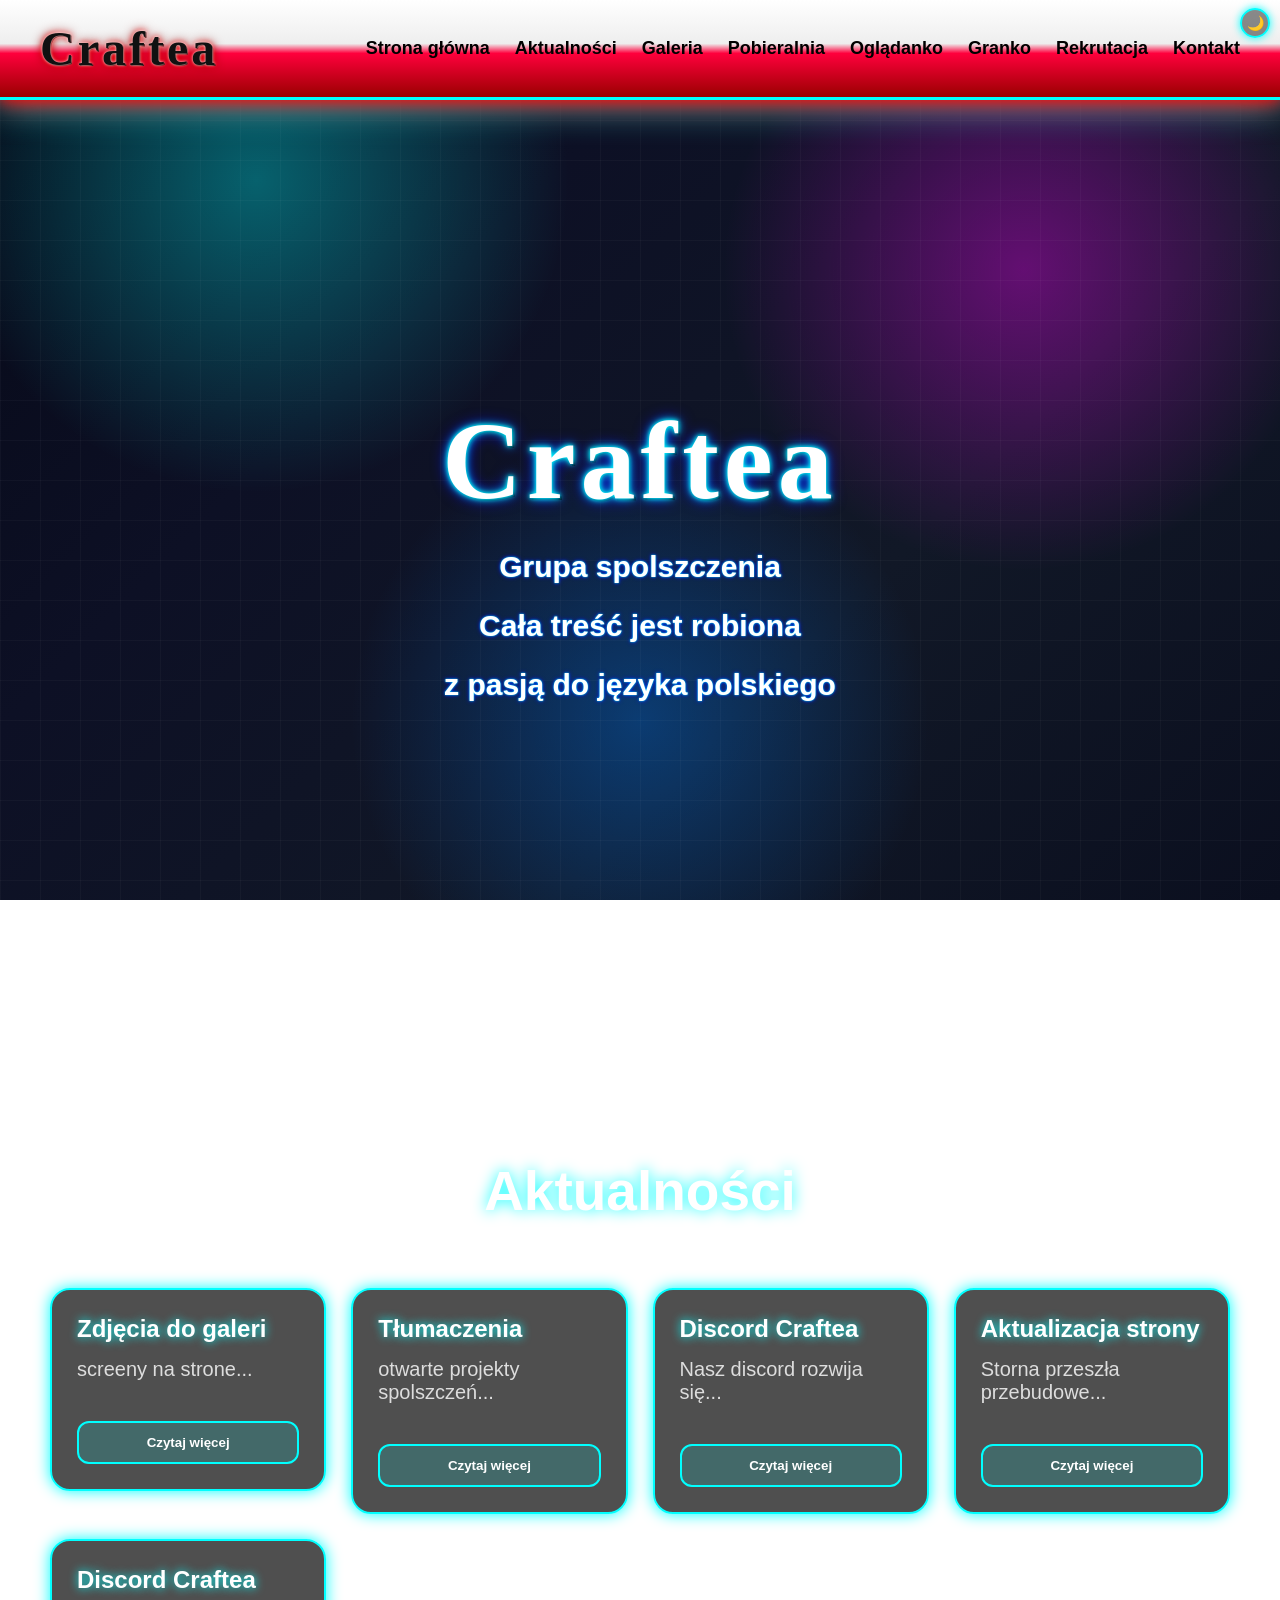
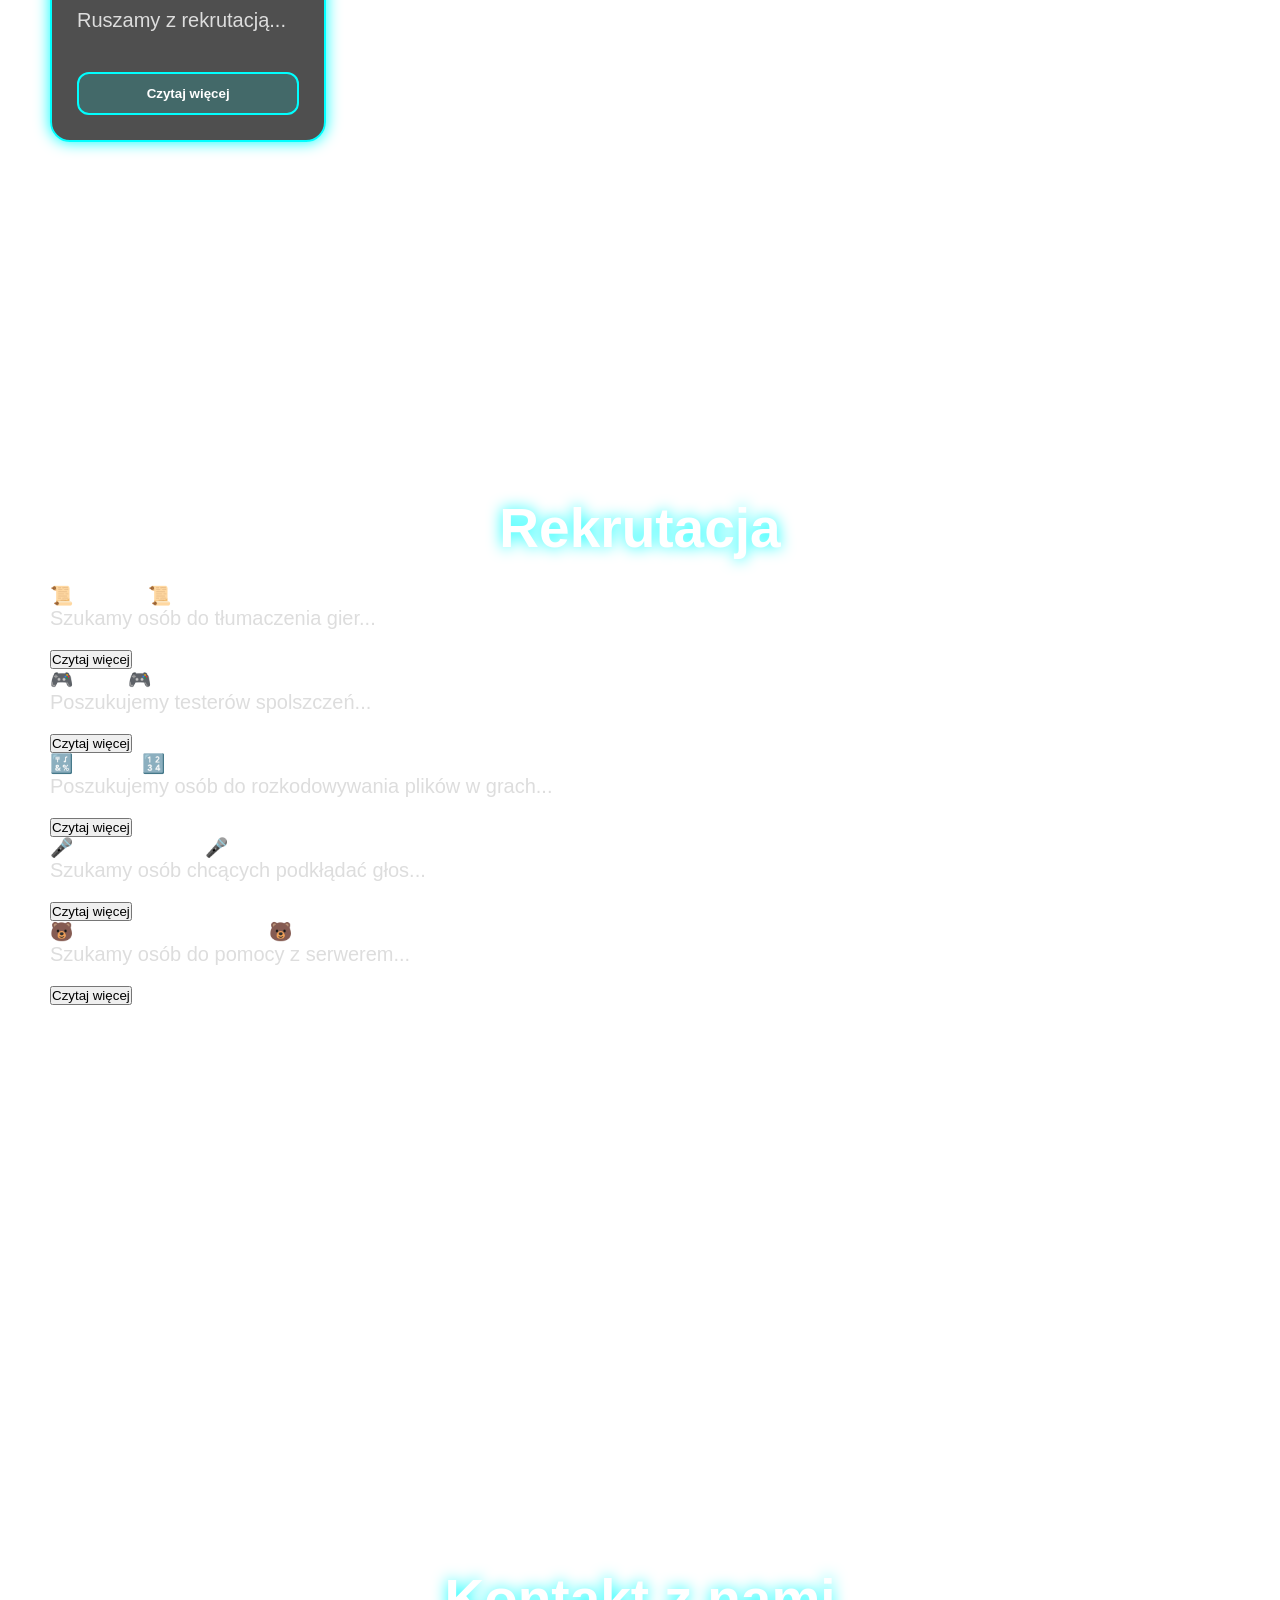
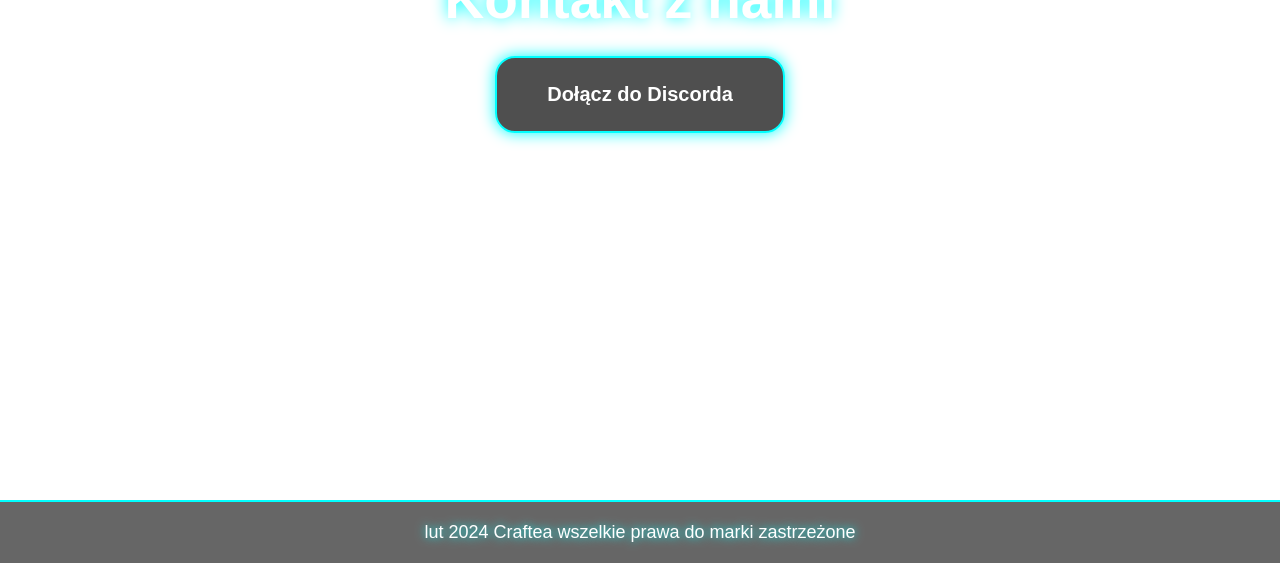
==== index.html @ b39da49a "Update index.html" ====
<!DOCTYPE html>
<html lang="pl">

<head>
  <meta charset="UTF-8">
  <meta name="viewport" content="width=device-width, initial-scale=1.0">
  <title>Craftea</title>

  <link rel="stylesheet" href="style.css">
</head>

<body>

  <!-- NAVBAR -->
  <header class="navbar">

    <div class="logo">
      <h1>Craftea</h1>
    </div>

    <nav>
  <a href="index.html">Strona główna</a>
  <a href="#news">Aktualności</a>
  <a href="gallery.html">Galeria</a>
  <a href="download.html">Pobieralnia</a>
  <a href="watch.html">Oglądanko</a>
  <a href="games.html">Granko</a>
  <a href="#recruitment">Rekrutacja</a>
  <a href="#contact">Kontakt</a>
  </nav>

        <!-- PRZEŁĄCZNIK MOTYWU -->
    <button id="theme-toggle">
      🌙
    </button>

  </header>

  <!-- STRONA GŁÓWNA -->
  <section id="home" class="section">
    <h2>Craftea</h2>
    <p>Grupa spolszczenia</p>
    <p>Cała treść jest robiona</p>
    <p>z pasją do języka polskiego</p>
  </section>

  <!-- AKTUALNOŚCI -->
<section id="news" class="section">

  <h2>Aktualności</h2>

  <div class="news-grid">

    
    <!-- NEWS 1 -->
    <div class="news-card">

      <h3>Zdjęcia do galeri</h3>

      <p class="short-text">
        screeny na strone...
      </p>

      <div class="full-text">
        <p>
          Uwaga, uwaga ogłasza się co następuje, każda chętna osoba chcąca żeby jej screen trafił na strone internetową
    musi wstawić go na Craftei na kanale #📸┇𝐳𝐝𝐣𝐞̨𝐜𝐢𝐚 z tego kanału mogą zostać wybrane screen na strone.
        </p>
      </div>

      <button class="news-button">
        Czytaj więcej
      </button>

    </div>

    <!-- NEWS 2 -->
    <div class="news-card">

      <h3>Tłumaczenia</h3>

      <p class="short-text">
        otwarte projekty spolszczeń...
      </p>

      <div class="full-text">
        <p>
          Kynseed
          
          
        </p>
      </div>

      <button class="news-button">
        Czytaj więcej
      </button>

    </div>

    <!-- NEWS 3 -->
    <div class="news-card">

      <h3>Discord Craftea</h3>

      <p class="short-text">
        Nasz discord rozwija się...
      </p>

      <div class="full-text">
        <p>
          Serwer discord otrzymał nową ikone serwera
          mamy uruchomiony prywatny serwer gry ⚔️Conan Exiles Enhanced
          a w przyszłość uruchomimy nowe serwery gier ⛏
        </p>
      </div>

      <button class="news-button">
        Czytaj więcej
      </button>

    </div>

    <!-- NEWS 4 -->
    <div class="news-card">

      <h3>Aktualizacja strony</h3>

      <p class="short-text">
        Storna przeszła przebudowe...
      </p>

      <div class="full-text">
        <p>
          Cała strona przeszła przebudowe zachęca się do zapoznania z nową treścią
        </p>
      </div>

      <button class="news-button">
        Czytaj więcej
      </button>

    </div>
    <!-- NEWS 5 -->
    <div class="news-card">

      <h3>Discord Craftea</h3>

      <p class="short-text">
        Ruszamy z rekrutacją...
      </p>

      <div class="full-text">
        <p>
          Ruszamy z rekrutacją zachęca się wszystkich
           chętnych do zgłaszania swojej kandydatury na różne stanowiska
        </p>
      </div>

      <button class="news-button">
        Czytaj więcej
      </button>

    </div>

      </div>

</section>

<section id="recruitment" class="section">

  <h2>Rekrutacja</h2>

  <div class="recruitment-grid">

    <!-- REKRUTACJA 1 -->
    <div class="recruitment-card">

      <h3>📜Tłumacz📜</h3>

      <p class="short-text">
        Szukamy osób do tłumaczenia gier...
      </p>

      <div class="full-text">
        <p>
          Szukamy osób znających język angielski do tłumaczenia dialogów,
          interfejsu oraz testowania poprawności tekstów w grach.
        </p>

       <a href="recruitment.html" class="recruit-button">
       Zgłoś się
      </a>
      </div>

      <button class="recruit-toggle">
        Czytaj więcej
      </button>

    </div>

    <!-- REKRUTACJA 2 -->
    <div class="recruitment-card">

      <h3>🎮Tester🎮</h3>

      <p class="short-text">
        Poszukujemy testerów spolszczeń...
      </p>

      <div class="full-text">
        <p>
          Testerzy sprawdzają błędy tekstowe, literówki oraz poprawność
          działania spolszczenia w grze.
        </p>

       <a href="recruitment.html" class="recruit-button">
       Zgłoś się
      </a>
      </div>

      <button class="recruit-toggle">
        Czytaj więcej
      </button>

    </div>
        <!-- REKRUTACJA 3 -->
    <div class="recruitment-card">

      <h3>🔣Technik🔢</h3>

      <p class="short-text">
        Poszukujemy osób do rozkodowywania plików w grach...
      </p>

      <div class="full-text">
        <p>
          Poszukujemy osób do rozkodowywania plików w grach, osób umiejących rozpakować plik
          .assets,.pak,.bin a potem zapakować z powrotem.
        </p>

       <a href="recruitment.html" class="recruit-button">
       Zgłoś się
      </a>
      </div>

      <button class="recruit-toggle">
        Czytaj więcej
      </button>

    </div>
        <!-- REKRUTACJA 4 -->
    <div class="recruitment-card">

      <h3>🎤Aktor Głowosy🎤</h3>

      <p class="short-text">
        Szukamy osób chcących podkłądać głos...
      </p>

      <div class="full-text">
        <p>
          Szukamy osób chcących podkłądać głos do projektów gier
          oraz filmów.
        </p>

       <a href="recruitment.html" class="recruit-button">
       Zgłoś się
      </a>
      </div>

      <button class="recruit-toggle">
        Czytaj więcej
      </button>

    </div>
        <!-- REKRUTACJA 5 -->
    <div class="recruitment-card">

      <h3>🐻Pomocnik Moderatora🐻</h3>

      <p class="short-text">
        Szukamy osób do pomocy z serwerem...
      </p>

      <div class="full-text">
        <p>
         Szukamy osób do pomocy z serwerem, chętnych na zarządzanie kanałami i pomóc ludziom w problemach..
        </p>

       <a href="recruitment.html" class="recruit-button">
       Zgłoś się
      </a>
      </div>

      <button class="recruit-toggle">
        Czytaj więcej
      </button>

    </div>




  </div>

</section>

 <!-- KONTAKT -->
  <section id="contact" class="section">
    <h2>Kontakt z nami</h2>

    <div class="box">
      <a href="https://discord.gg/9g8gxjZnCj"
         target="_blank" rel="noopener noreferrer">
        Dołącz do Discorda
      </a>
    </div>
  </section>

  <!-- STOPKA -->
  <footer>
   lut 2024 Craftea wszelkie prawa do marki zastrzeżone
  </footer>

  <script src="script.js"></script>

</body>
  

</html>
---- style.css ----
* {
  margin: 0;
  padding: 0;
  box-sizing: border-box;
  scroll-behavior: smooth;
}

/* TŁO GAMINGOWE */
body {
  font-family: Arial, sans-serif;
  color: white;

  background:
    radial-gradient(circle at 20% 20%, rgba(0,255,255,0.35), transparent 25%),
    radial-gradient(circle at 80% 30%, rgba(255,0,255,0.35), transparent 25%),
    radial-gradient(circle at 50% 80%, rgba(0,128,255,0.35), transparent 30%),
    linear-gradient(135deg, #050816, #0d1025, #111827, #0b0f1f);

  background-attachment: fixed;
}

/* GRID */
body::before {
  content: "";
  position: fixed;
  inset: 0;

  background-image:
    linear-gradient(rgba(255,255,255,0.03) 1px, transparent 1px),
    linear-gradient(90deg, rgba(255,255,255,0.03) 1px, transparent 1px);

  background-size: 40px 40px;
  pointer-events: none;
  z-index: -1;
}

/* NAVBAR */
.navbar {
  height: 100px;
  width: 100%;

  background:
    linear-gradient(to bottom, #fff 0%, #eee 45%, #ff003c 55%, #990000 100%);

  display: flex;
  justify-content: space-between;
  align-items: center;

  padding: 0 40px;

  position: sticky;
  top: 0;

  z-index: 9999;

  border-bottom: 3px solid cyan;

  box-shadow:
    0 0 15px red,
    0 0 30px red,
    0 0 40px cyan;
}

/* LOGO GOTHIC */
.logo h1 {
  font-family: 'MedievalSharp', cursive;

  color: #111;

  font-size: 48px;

  letter-spacing: 3px;

  text-shadow:
  0 0 3px white,
  0 0 6px red,
  0 0 12px darkred,
  1px 1px 0 black;

  transition: 0.3s;
}

/* HOVER */
.logo h1:hover {
  transform: scale(1.05);

  text-shadow:
    0 0 10px #fff,
    0 0 20px red,
    0 0 40px red;
}
/* HERO STRONA GŁÓWNA */
#home h2 {
  font-family: 'MedievalSharp', cursive;

  font-size: 110px;

  letter-spacing: 5px;

  color: white;

  text-shadow:
  0 0 4px cyan,
  0 0 8px cyan,
  0 0 16px blue,
  2px 2px 0 black;

  animation: glow 3s infinite alternate;
}

/* OPIS */
#home p {
  font-size: 30px;

  font-weight: bold;

  text-align: center;

  color: #ffffff;

  text-shadow:
  0 0 2px cyan,
  0 0 4px blue;

  max-width: 900px;
}

/* ANIMACJA */
@keyframes glow {

  from {
    text-shadow:
      0 0 4px cyan,
      0 0 4px cyan,
      0 0 8px blue;
  }

  to {
    text-shadow:
      0 0 4px cyan,
      0 0 4px cyan,
      0 0 8px blue;
  }

}

/* MENU */
nav {
  display: flex;
  gap: 25px;
}

nav a {
  text-decoration: none;
  color: black;
  font-size: 18px;
  font-weight: bold;

  transition: 0.3s;
}

nav a:hover {
  transform: scale(1.1);
  color: white;
  text-shadow: 0 0 10px cyan;
}

/* SEKCJE */
.section {
  min-height: 100vh;

  display: flex;
  flex-direction: column;
  justify-content: center;
  align-items: center;

  gap: 25px;
  padding: 50px;
}

/* TYTUŁY */
.section h2 {
  font-size: 55px;
  text-shadow: 0 0 15px cyan;
}

/* TEKST */
.section p {
  font-size: 20px;
  color: #ddd;
}

/* BOX */
.box {
  background: rgba(20, 20, 20, 0.75);

  border: 2px solid cyan;
  padding: 25px 50px;

  border-radius: 20px;

  backdrop-filter: blur(10px);

  box-shadow: 0 0 15px cyan;
  transition: 0.3s;
}

.box:hover {
  transform: translateY(-5px);
  box-shadow: 0 0 30px cyan;
}

.box a {
  color: white;
  text-decoration: none;
  font-size: 20px;
  font-weight: bold;
}

.box a:hover {
  color: cyan;
}

/* STOPKA */
footer {
  text-align: center;
  padding: 20px;

  background: rgba(0,0,0,0.6);
  border-top: 2px solid cyan;

  font-size: 18px;
  text-shadow: 0 0 10px cyan;
}
/* GRID POBIERALNI */
.download-grid {
  width: 100%;

  display: grid;

  grid-template-columns: repeat(4, 1fr);

  gap: 25px;

  margin-top: 40px;
}

/* BOX PLIKÓW */
.download-grid .box {
  width: 100%;

  padding: 15px;

  display: flex;
  justify-content: center;
  align-items: center;

  min-height: 320px;
}

/* LINK */
.mod-link {
  width: 100%;

  display: flex;
  flex-direction: column;
  align-items: center;

  gap: 15px;
}

/* OBRAZKI */
.mod-link img {
  width: 100%;
  height: 220px;

  object-fit: cover;

  border-radius: 15px;

  border: 2px solid cyan;

  transition: 0.3s;
}

/* HOVER */
.mod-link img:hover {
  transform: scale(1.03);

  box-shadow:
    0 0 20px cyan,
    0 0 40px cyan;
}

/* TEKST */
.text h3 {
  text-align: center;

  font-size: 20px;

  color: white;

  text-shadow: 0 0 10px cyan;
}

/* RESPONSYWNOŚĆ */
@media (max-width: 1200px) {
  .download-grid {
    grid-template-columns: repeat(3, 1fr);
  }
}

@media (max-width: 900px) {
  .download-grid {
    grid-template-columns: repeat(2, 1fr);
  }
}

@media (max-width: 600px) {
  .download-grid {
    grid-template-columns: 1fr;
  }
}
/* BOCZNE KOLUMNY */
.side-images {
  position: absolute;

  top: 100px;     /* wysokość navbaru */
  bottom: 62px;   /* wysokość stopki */

  width: 220px;

  z-index: 2;

  overflow: hidden;
}

/* LEWA */
.left-side {
  left: 0;
}

/* PRAWA */
.right-side {
  right: 0;
}

/* OBRAZY */
.side-images img {
  width: 100%;
  height: 33.33%;

  object-fit: cover;

  display: block;

  border-top: 2px solid cyan;
  border-bottom: 2px solid cyan;

  box-shadow:
    0 0 15px cyan,
    0 0 30px rgba(0,255,255,0.4);

  transition: 0.3s;
}

/* HOVER */
.side-images img:hover {
  filter: brightness(1.2);

  box-shadow:
    0 0 25px cyan,
    0 0 50px cyan;
}

/* ODSTĘP OD KOLUMN */
.section {
  padding-left: 260px;
  padding-right: 260px;
}

/* TELEFONY */
@media (max-width: 1400px) {

  .side-images {
    display: none;
  }

  .section {
    padding-left: 50px;
    padding-right: 50px;
  }
}
/* PŁYNNE PRZEJŚCIA */
body,
.navbar,
.box,
footer,
.side-images img,
nav a,
.section p,
.section h2 {
  transition: 0.4s;
}

/* PRZYCISK MOTYWU */
#theme-toggle {
  position: fixed;

  top: 8px;
  right: 10px;

  width: 30px;
  height: 30px;

  border: none;
  border-radius: 50%;

  background: rgba(0,0,0,0.45);

  color: white;
  font-size: 14px;

  cursor: pointer;

  z-index: 9999;

  backdrop-filter: blur(10px);

  border: 2px solid cyan;

  box-shadow:
    0 0 8px cyan;

  transition: 0.3s;
}

/* HOVER */
#theme-toggle:hover {
  transform: scale(1.1);

  box-shadow:
    0 0 15px cyan,
    0 0 30px cyan;
}

/* JASNY MOTYW GAMING */
.light-theme {
  color: white;

  background:
    radial-gradient(circle at 20% 20%, rgba(0,150,255,0.25), transparent 25%),
    radial-gradient(circle at 80% 30%, rgba(255,0,128,0.25), transparent 25%),
    radial-gradient(circle at 50% 80%, rgba(0,255,200,0.25), transparent 30%),
    linear-gradient(135deg, #1b2338, #24314f, #2d3f66, #182033);
}

/* BOX */
.light-theme .box {
  background: rgba(255,255,255,0.08);

  border: 2px solid #66d9ff;

  box-shadow:
    0 0 15px #66d9ff;
}

/* MENU */
.light-theme nav a {
  color: black;
}

/* TEKST */
.light-theme .section p,
.light-theme .text h3,
.light-theme footer {
  color: #ffffff;
}

/* STOPKA */
.light-theme footer {
  background: rgba(255,255,255,0.08);

  border-top: 2px solid #66d9ff;
}

/* GRID */
.light-theme body::before {
  opacity: 0.08;
}

.gallery {
  width: 100%;
  max-width: 1200px;

  display: grid;

  grid-template-columns: repeat(3, 1fr);

  gap: 20px;

  margin-top: 40px;
}

.gallery img {
  width: 100%;
  height: 220px;

  object-fit: cover;

  border-radius: 15px;

  border: 2px solid cyan;

  box-shadow: 0 0 15px cyan;

  transition: 0.3s;
}

.gallery img:hover {
  transform: scale(1.05);

  box-shadow:
    0 0 25px cyan,
    0 0 50px cyan;
}

/* RESPONSYWNOŚĆ */
@media (max-width: 900px) {
  .gallery {
    grid-template-columns: repeat(2, 1fr);
  }
}

@media (max-width: 600px) {
  .gallery {
    grid-template-columns: 1fr;
  }
}

/* LIGHTBOX TŁO */
.lightbox {
  display: none;

  position: fixed;
  top: 0;
  left: 0;

  width: 100%;
  height: 100%;

  background: rgba(0,0,0,0.9);

  justify-content: center;
  align-items: center;

  z-index: 99999;
}

/* OBRAZ W LIGHTBOX */
.lightbox img {
  max-width: 90%;
  max-height: 90%;

  border-radius: 15px;

  box-shadow: 0 0 30px cyan;
}

/* ZAMYKANIE */
.lightbox .close {
  position: absolute;

  top: 20px;
  right: 30px;

  font-size: 40px;
  color: white;

  cursor: pointer;
}

/* KLIKALNE ZDJĘCIA */
.gallery img {
  cursor: pointer;
}
@media (max-width: 768px) {

  /* navbar */
  .navbar {
    flex-direction: column;
    height: auto;
    padding: 20px;
    gap: 10px;
  }

  nav {
    flex-wrap: wrap;
    justify-content: center;
    gap: 10px;
  }

  /* sekcje */
  .section {
    padding: 20px;
  }

  .section h2 {
    font-size: 32px;
    text-align: center;
  }

  /* download grid */
  .download-grid {
    grid-template-columns: 1fr;
  }

  /* galeria */
  .gallery {
    grid-template-columns: 1fr;
  }

  /* boxy */
  .box {
    width: 100%;
    padding: 15px;
  }
}
/* GRID AKTUALNOŚCI */
.news-grid {
  width: 100%;

  display: grid;

  grid-template-columns: repeat(4, 1fr);

  gap: 25px;

  margin-top: 40px;

  align-items: start;
}

/* KAFELKI */
.news-card {
  background: rgba(20,20,20,0.75);

  border: 2px solid cyan;

  border-radius: 20px;

  padding: 25px;

  box-shadow: 0 0 15px cyan;

  transition: 0.3s;

  height: fit-content;
}

/* HOVER */
.news-card:hover {
  transform: translateY(-5px);

  box-shadow:
    0 0 25px cyan,
    0 0 50px cyan;
}

/* TYTUŁ */
.news-card h3 {
  font-size: 24px;

  margin-bottom: 15px;

  color: white;

  text-shadow: 0 0 10px cyan;
}

/* KRÓTKI OPIS */
.short-text {
  color: #ddd;

  margin-bottom: 20px;
}

/* UKRYTA TREŚĆ */
.full-text {
  max-height: 0;

  overflow: hidden;

  transition: max-height 0.4s ease;

  color: #ccc;
}

/* OTWARCIE */
.news-card.active .full-text {
  max-height: 300px;
}

/* PRZYCISK */
.news-button {
  margin-top: 20px;

  width: 100%;

  padding: 12px;

  border: none;
  border-radius: 12px;

  background: rgba(0,255,255,0.15);

  color: white;

  font-weight: bold;

  cursor: pointer;

  border: 2px solid cyan;

  transition: 0.3s;
}

/* HOVER */
.news-button:hover {
  background: cyan;

  color: black;

  box-shadow:
    0 0 20px cyan;
}

/* RESPONSYWNOŚĆ */
@media (max-width: 1200px) {
  .news-grid {
    grid-template-columns: repeat(3, 1fr);
  }
}

@media (max-width: 900px) {
  .news-grid {
    grid-template-columns: repeat(2, 1fr);
  }
}

@media (max-width: 600px) {
  .news-grid {
    grid-template-columns: 1fr;
  }
}
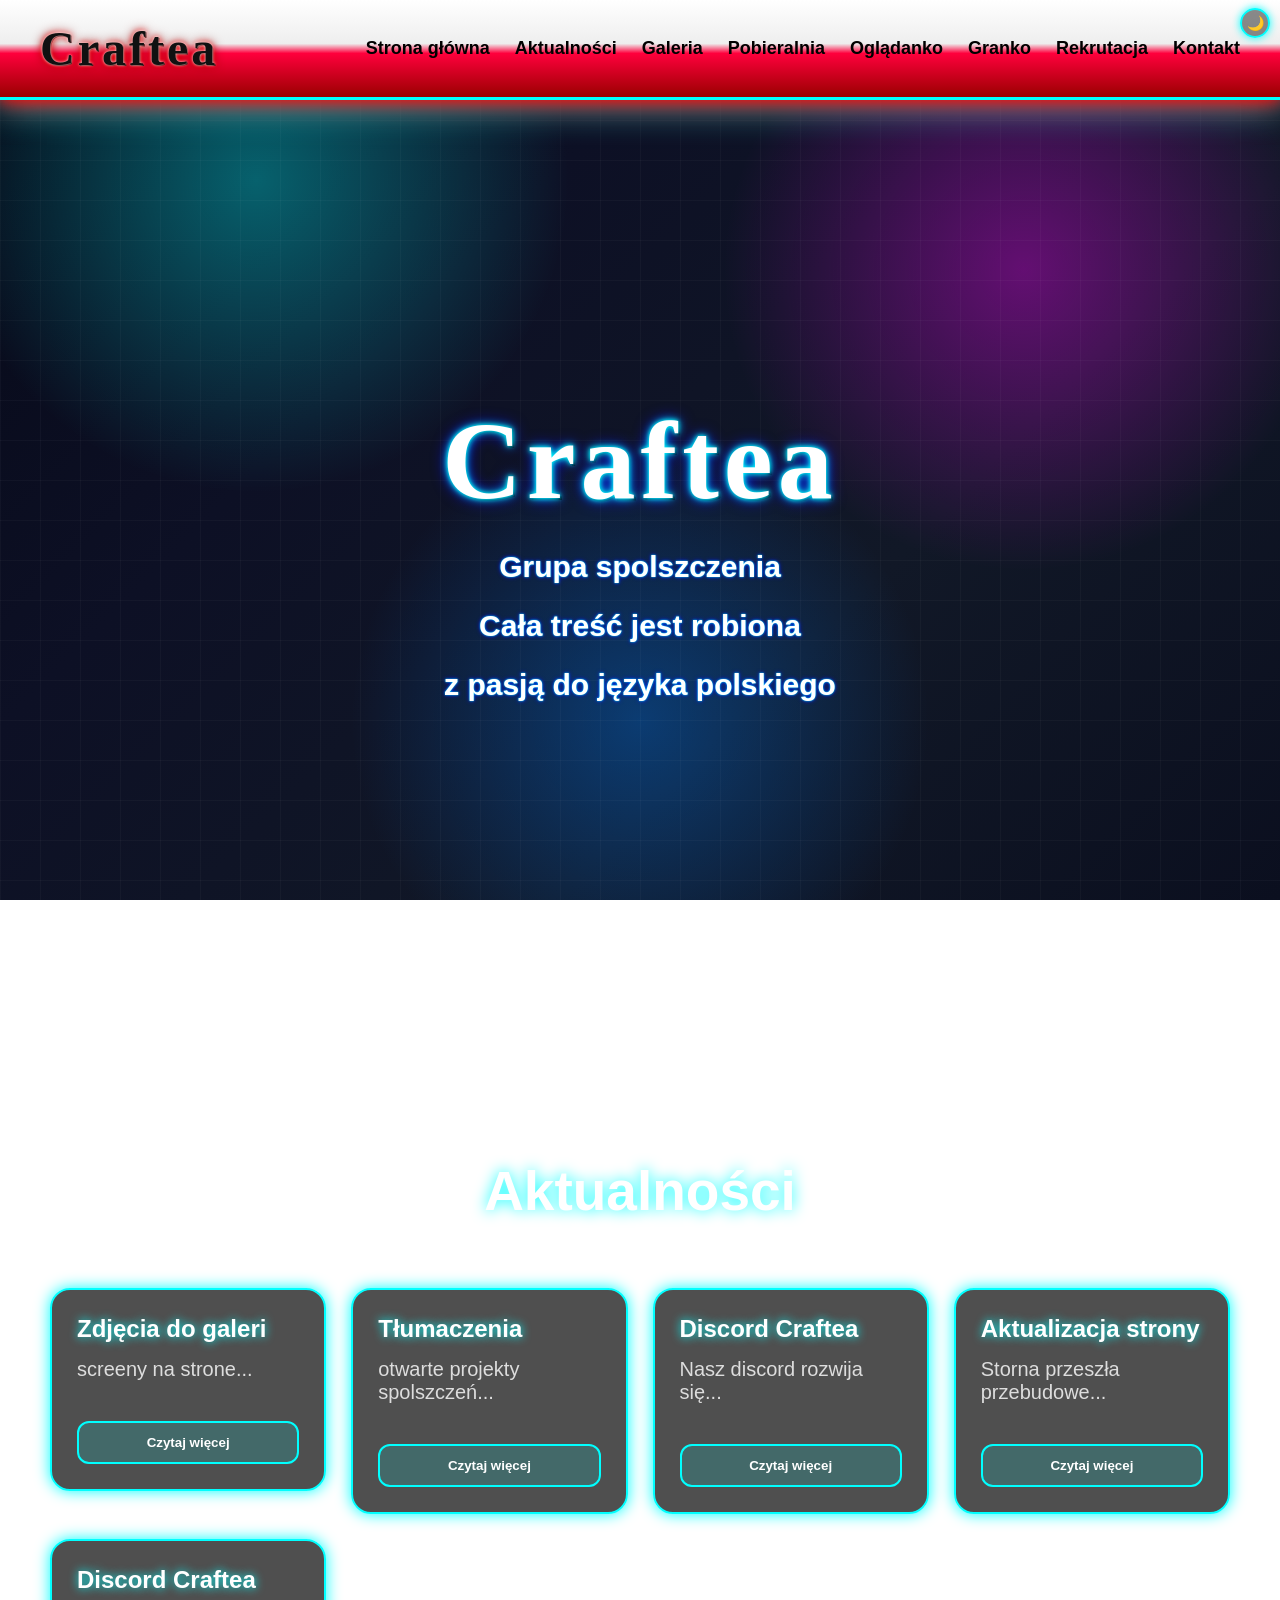
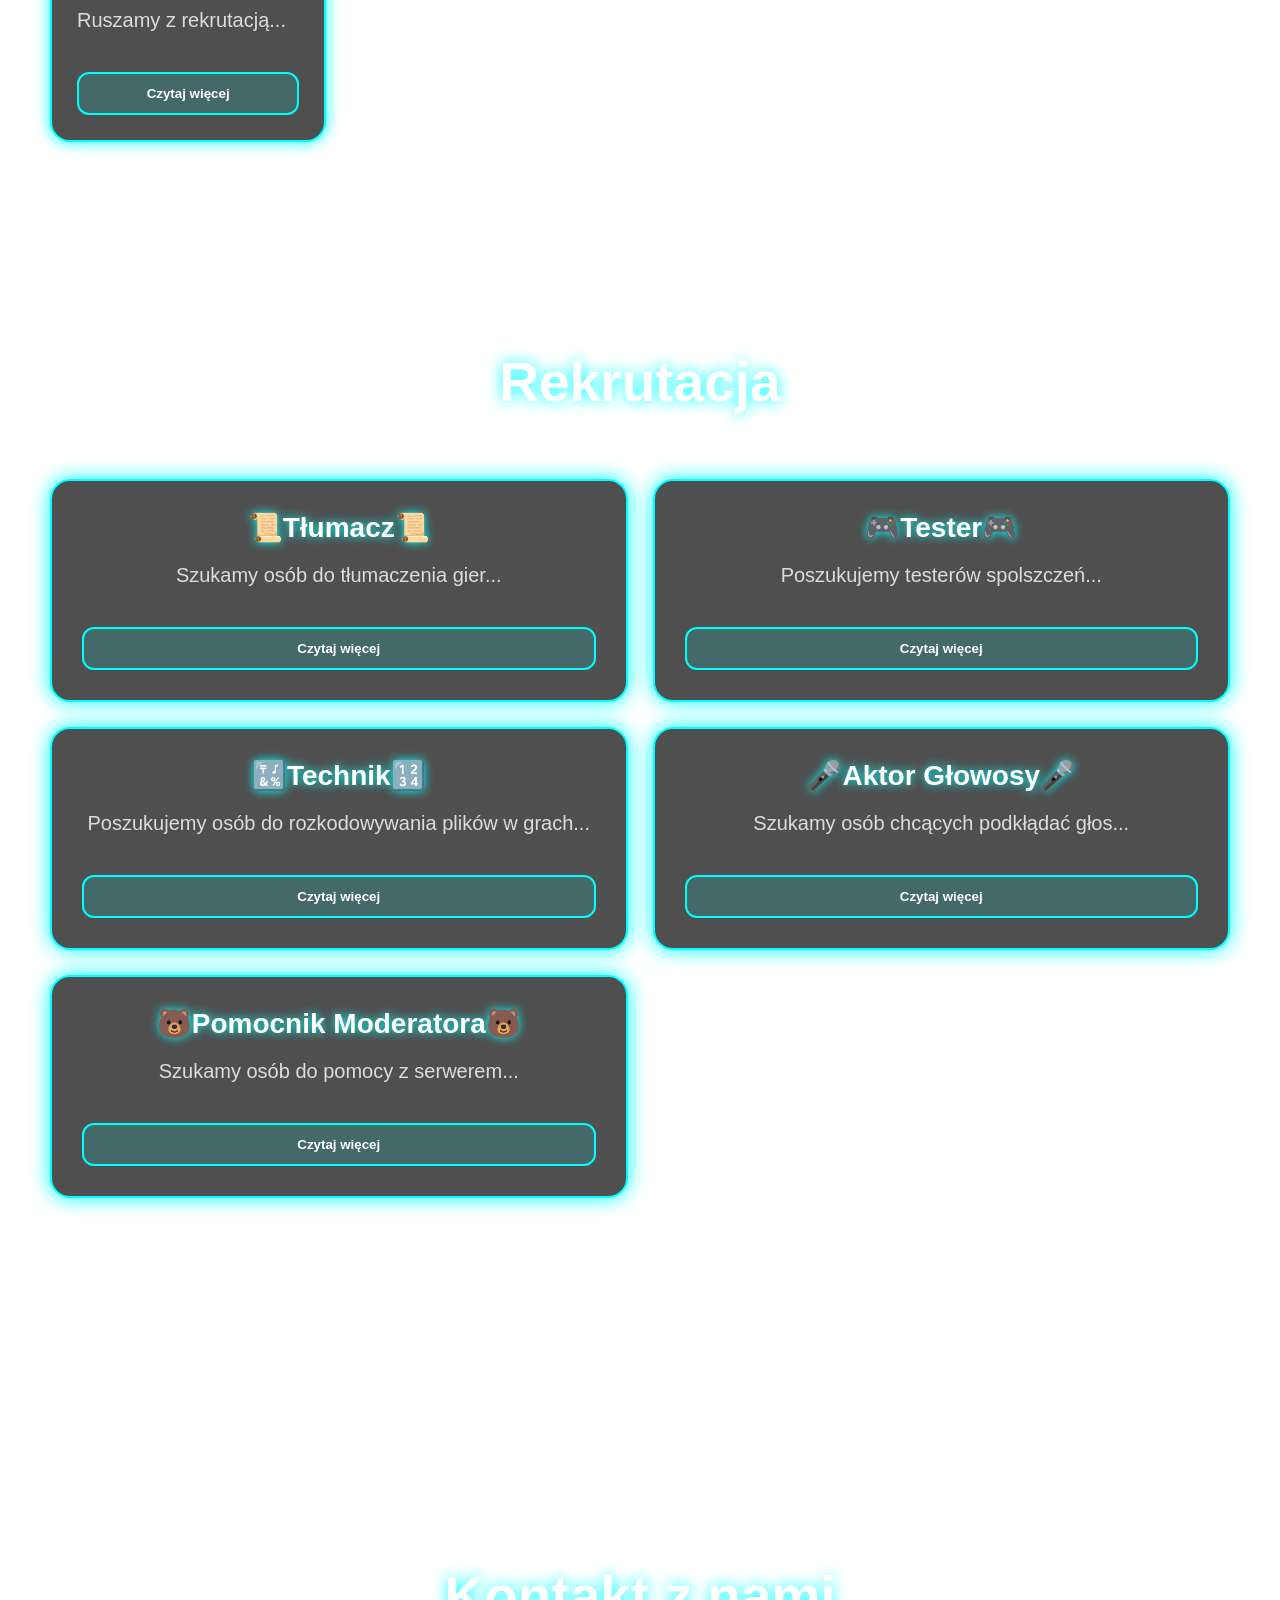
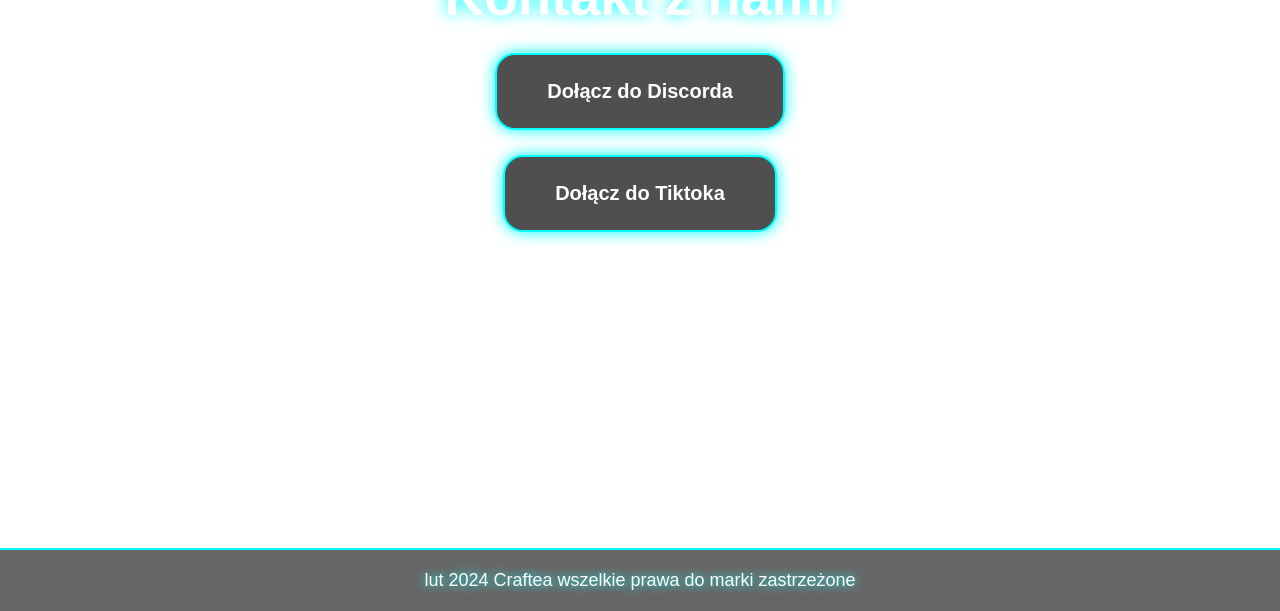
==== commit dba2ebe1: "Update index.html" ====
--- a/index.html
+++ b/index.html
@@ -315,6 +315,12 @@
         Dołącz do Discorda
       </a>
     </div>
+    <div class="box">
+      <a href="https://www.tiktok.com/@craftea_spolszczenia?_r=1&_t=ZN-96k81MMCcb8"
+         target="_blank" rel="noopener noreferrer">
+        Dołącz do Tiktoka
+      </a>
+    </div>
   </section>
 
   <!-- STOPKA -->
--- a/style.css
+++ b/style.css
@@ -52,7 +52,7 @@
   top: 0;
 
   z-index: 9999;
-
+  
   border-bottom: 3px solid cyan;
 
   box-shadow:
@@ -753,3 +753,856 @@
     grid-template-columns: 1fr;
   }
 }
+
+/* OGLĄDANKO */
+
+.watch-login {
+  display: flex;
+  flex-direction: column;
+  gap: 20px;
+
+  width: 350px;
+}
+
+.watch-login input {
+  padding: 15px;
+
+  border-radius: 12px;
+
+  border: 2px solid cyan;
+
+  background: rgba(0,0,0,0.5);
+
+  color: white;
+
+  font-size: 18px;
+}
+
+.watch-login button {
+  padding: 15px;
+
+  border: none;
+
+  border-radius: 12px;
+
+  background: cyan;
+
+  color: black;
+
+  font-weight: bold;
+
+  cursor: pointer;
+}
+
+.watch-grid {
+  width: 100%;
+
+  display: grid;
+
+  grid-template-columns: repeat(2, 1fr);
+
+  gap: 25px;
+
+  margin-top: 40px;
+}
+
+.watch-grid iframe {
+  width: 100%;
+  height: 350px;
+
+  border: 2px solid cyan;
+
+  border-radius: 20px;
+
+  box-shadow: 0 0 20px cyan;
+}
+
+@media (max-width: 900px) {
+
+  .watch-grid {
+    grid-template-columns: 1fr;
+  }
+
+}
+
+/* REKRUTACJA */
+
+.recruitment-grid {
+  width: 100%;
+
+  display: grid;
+
+  grid-template-columns: repeat(2, 1fr);
+
+  gap: 25px;
+
+  margin-top: 40px;
+}
+
+.recruitment-card {
+  background: rgba(20,20,20,0.75);
+
+  border: 2px solid cyan;
+
+  border-radius: 20px;
+
+  padding: 30px;
+
+  box-shadow: 0 0 20px cyan;
+
+  text-align: center;
+}
+
+.recruitment-card h3 {
+  font-size: 28px;
+
+  margin-bottom: 20px;
+
+  text-shadow: 0 0 10px cyan;
+}
+
+.recruit-button {
+  display: inline-block;
+
+  margin-top: 20px;
+
+  padding: 12px 25px;
+
+  border-radius: 12px;
+
+  background: cyan;
+
+  color: black;
+
+  font-weight: bold;
+
+  text-decoration: none;
+
+  border: 2px solid cyan;
+
+  transition: 0.3s;
+}
+
+.recruit-button:hover {
+  background: white;
+
+  box-shadow:
+    0 0 20px cyan;
+}
+
+@media (max-width: 900px) {
+
+  .recruitment-grid {
+    grid-template-columns: 1fr;
+  }
+
+}
+/* REKRUTACJA ROZWIJANIE */
+
+.recruitment-card {
+  position: relative;
+}
+
+/* UKRYTY TEKST */
+.recruitment-card .full-text {
+  max-height: 0;
+
+  overflow: hidden;
+
+  transition: max-height 0.4s ease;
+
+  color: #ccc;
+}
+
+/* OTWARCIE */
+.recruitment-card.active .full-text {
+  max-height: 300px;
+}
+
+/* PRZYCISK CZYTAJ WIĘCEJ */
+.recruit-toggle {
+  margin-top: 20px;
+
+  width: 100%;
+
+  padding: 12px;
+
+  border: none;
+
+  border-radius: 12px;
+
+  background: rgba(0,255,255,0.15);
+
+  color: white;
+
+  font-weight: bold;
+
+  cursor: pointer;
+
+  border: 2px solid cyan;
+
+  transition: 0.3s;
+}
+
+.recruit-toggle:hover {
+  background: cyan;
+
+  color: black;
+
+  box-shadow:
+    0 0 20px cyan;
+}
+
+/* PRZYCISK ZGŁOŚ SIĘ */
+.recruit-button {
+  display: inline-block;
+
+  margin-top: 20px;
+
+  padding: 10px 20px;
+
+  border-radius: 12px;
+
+  background: cyan;
+
+  color: black;
+
+  text-decoration: none;
+
+  font-weight: bold;
+
+  float: right;
+
+  border: 2px solid cyan;
+
+  transition: 0.3s;
+}
+
+.recruit-button:hover {
+  background: white;
+
+  box-shadow:
+    0 0 20px cyan;
+}
+
+
+
+/* GRID FILMÓW */
+.watch-grid {
+  width: 100%;
+
+  display: grid;
+
+  grid-template-columns: repeat(3, 1fr);
+
+  gap: 30px;
+
+  margin-top: 40px;
+}
+
+/* KAFEL */
+.watch-card {
+  background: rgba(20,20,20,0.75);
+
+  border: 2px solid cyan;
+
+  border-radius: 20px;
+
+  padding: 20px;
+
+  box-shadow: 0 0 20px cyan;
+
+  transition: 0.3s;
+
+  text-align: center;
+}
+
+/* HOVER */
+.watch-card:hover {
+  transform: translateY(-5px);
+
+  box-shadow:
+    0 0 25px cyan,
+    0 0 50px cyan;
+}
+
+/* PLAKAT */
+.watch-card img {
+  width: 100%;
+
+  height: 420px;
+
+  object-fit: cover;
+
+  border-radius: 15px;
+
+  border: 2px solid cyan;
+
+  margin-bottom: 20px;
+
+  transition: 0.3s;
+}
+
+.watch-card img:hover {
+  transform: scale(1.03);
+
+  box-shadow:
+    0 0 20px cyan,
+    0 0 40px cyan;
+}
+
+/* TYTUŁ */
+.watch-card h3 {
+  font-size: 28px;
+
+  color: white;
+
+  text-shadow: 0 0 10px cyan;
+}
+
+/* RESPONSYWNOŚĆ */
+@media (max-width: 1000px) {
+  .watch-grid {
+    grid-template-columns: repeat(2, 1fr);
+  }
+}
+
+@media (max-width: 700px) {
+  .watch-grid {
+    grid-template-columns: 1fr;
+  }
+}
+/* KAFELKI */
+
+.watch-card {
+  cursor: pointer;
+
+  background: rgba(20,20,20,0.75);
+
+  border: 2px solid cyan;
+
+  border-radius: 20px;
+
+  padding: 20px;
+
+  box-shadow: 0 0 20px cyan;
+
+  transition: 0.3s;
+}
+
+.watch-card:hover {
+  transform: scale(1.03);
+
+  box-shadow:
+    0 0 25px cyan,
+    0 0 50px cyan;
+}
+
+.watch-card img {
+  width: 100%;
+
+  border-radius: 15px;
+
+  border: 2px solid cyan;
+}
+
+.watch-card h3 {
+  margin-top: 15px;
+
+  text-align: center;
+
+  color: white;
+
+  text-shadow: 0 0 10px cyan;
+}
+
+/* POPUP */
+
+.video-popup {
+  display: none;
+
+  position: fixed;
+
+  inset: 0;
+
+  background: rgba(0,0,0,0.9);
+
+  z-index: 999999;
+
+  justify-content: center;
+  align-items: center;
+}
+
+.video-popup iframe {
+  width: 80%;
+  height: 80%;
+
+  border: 2px solid cyan;
+
+  border-radius: 20px;
+
+  box-shadow: 0 0 30px cyan;
+}
+
+.video-close {
+  position: absolute;
+
+  top: 20px;
+  right: 40px;
+
+  font-size: 50px;
+
+  color: white;
+
+  cursor: pointer;
+}
+/* WYSZUKIWARKA */
+
+.movie-search {
+  width: 100%;
+  max-width: 500px;
+
+  padding: 15px;
+
+  margin-bottom: 30px;
+  margin-left: auto; /* PRZESUWA W PRAWO */
+
+  display: block;
+
+  border-radius: 15px;
+
+  border: 2px solid cyan;
+
+  background: rgba(0,0,0,0.5);
+
+  color: white;
+
+  font-size: 18px;
+
+  outline: none;
+
+  box-shadow: 0 0 15px cyan;
+}
+
+.movie-search:focus {
+  box-shadow:
+    0 0 20px cyan,
+    0 0 40px cyan;
+}
+/* FORMULARZ REKRUTACJI */
+
+.recruit-form {
+
+  width: 100%;
+  max-width: 700px;
+
+  display: flex;
+  flex-direction: column;
+
+  gap: 20px;
+}
+
+.recruit-form input,
+.recruit-form textarea,
+.recruit-form select {
+
+  padding: 15px;
+
+  border-radius: 12px;
+
+  border: 2px solid cyan;
+
+  background: rgba(0,0,0,0.5);
+
+  color: white;
+
+  font-size: 18px;
+}
+
+.recruit-form textarea {
+
+  min-height: 180px;
+
+  resize: vertical;
+}
+
+.recruit-form button {
+
+  align-self: flex-end;
+
+  padding: 15px 30px;
+
+  border: none;
+
+  border-radius: 12px;
+
+  background: cyan;
+
+  color: black;
+
+  font-weight: bold;
+
+  cursor: pointer;
+
+  transition: 0.3s;
+}
+
+.recruit-form button:hover {
+
+  transform: scale(1.05);
+
+  box-shadow:
+    0 0 20px cyan,
+    0 0 40px cyan;
+}
+/* WYSZUKIWARKA */
+
+.search-wrapper {
+  width: 100%;
+
+  display: flex;
+  justify-content: flex-end;
+
+  margin-bottom: 30px;
+}
+
+.movie-search {
+  width: 320px;
+
+  padding: 15px;
+
+  border-radius: 15px;
+
+  border: 2px solid cyan;
+
+  background: rgba(0,0,0,0.5);
+
+  color: white;
+
+  font-size: 18px;
+
+  outline: none;
+
+  box-shadow: 0 0 15px cyan;
+}
+
+/* GRID FILMÓW */
+
+.watch-grid {
+  width: 100%;
+
+  display: grid;
+
+  grid-template-columns: repeat(4, 1fr);
+
+  gap: 25px;
+}
+
+/* KAFELKI */
+
+.watch-card {
+  background: rgba(20,20,20,0.75);
+
+  border: 2px solid cyan;
+
+  border-radius: 20px;
+
+  overflow: hidden;
+
+  cursor: pointer;
+
+  box-shadow: 0 0 15px cyan;
+
+  transition: 0.3s;
+}
+
+.watch-card:hover {
+  transform: scale(1.03);
+
+  box-shadow:
+    0 0 25px cyan,
+    0 0 50px cyan;
+}
+
+/* OBRAZ */
+
+.watch-card img {
+  width: 100%;
+  height: 320px;
+
+  object-fit: cover;
+}
+
+/* TEKST */
+
+.watch-card .text {
+  padding: 15px;
+}
+
+.watch-card h3 {
+  text-align: center;
+
+  color: white;
+
+  text-shadow: 0 0 10px cyan;
+}
+
+/* RESPONSYWNOŚĆ */
+
+@media (max-width: 1200px) {
+  .watch-grid {
+    grid-template-columns: repeat(3, 1fr);
+  }
+}
+
+@media (max-width: 900px) {
+  .watch-grid {
+    grid-template-columns: repeat(2, 1fr);
+  }
+}
+
+@media (max-width: 600px) {
+  .watch-grid {
+    grid-template-columns: 1fr;
+  }
+
+  .movie-search {
+    width: 100%;
+  }
+}
+/* ROZWIJANE LINKI */
+
+.movie-links {
+  max-height: 0;
+
+  overflow: hidden;
+
+  display: flex;
+  flex-direction: column;
+
+  gap: 10px;
+
+  padding: 0 15px;
+
+  transition: 0.4s ease;
+}
+
+/* AKTYWNY */
+
+.watch-card.active .movie-links {
+  max-height: 300px;
+
+  padding: 15px;
+}
+
+/* LINKI */
+
+.movie-links a {
+  text-decoration: none;
+
+  text-align: center;
+
+  padding: 12px;
+
+  border-radius: 12px;
+
+  background: rgba(0,255,255,0.15);
+
+  border: 2px solid cyan;
+
+  color: white;
+
+  font-weight: bold;
+
+  transition: 0.3s;
+}
+
+/* HOVER */
+
+.movie-links a:hover {
+  background: cyan;
+
+  color: black;
+
+  box-shadow:
+    0 0 20px cyan;
+}
+.movie-links {
+  max-height: 0;
+
+  overflow: hidden;
+
+  display: flex;
+  flex-direction: column;
+
+  gap: 10px;
+
+  padding: 0 15px;
+
+  transition: max-height 0.4s ease,
+              padding 0.3s ease;
+}
+
+.watch-card.active .movie-links {
+  max-height: 300px;
+
+  padding: 15px;
+}
+/* =========================
+   GRANKO
+========================= */
+
+.games-grid {
+  width: 100%;
+
+  display: grid;
+
+  grid-template-columns: repeat(4, 1fr);
+
+  gap: 25px;
+
+  margin-top: 40px;
+}
+
+.game-card {
+  background: rgba(20,20,20,0.75);
+
+  border: 2px solid cyan;
+
+  border-radius: 20px;
+
+  overflow: hidden;
+
+  box-shadow: 0 0 15px cyan;
+
+  transition: 0.3s;
+}
+
+.game-card:hover {
+  transform: scale(1.03);
+
+  box-shadow:
+    0 0 25px cyan,
+    0 0 50px cyan;
+}
+
+.game-card img {
+  width: 100%;
+  height: 320px;
+
+  object-fit: cover;
+}
+
+.game-card .text {
+  padding: 15px;
+}
+
+.game-card h3 {
+  text-align: center;
+
+  color: white;
+
+  text-shadow: 0 0 10px cyan;
+}
+
+.game-links {
+  padding: 15px;
+}
+
+.game-links a {
+  display: block;
+
+  text-align: center;
+
+  padding: 12px;
+
+  border-radius: 12px;
+
+  background: rgba(0,255,255,0.15);
+
+  border: 2px solid cyan;
+
+  color: white;
+
+  text-decoration: none;
+
+  font-weight: bold;
+
+  transition: 0.3s;
+}
+
+.game-links a:hover {
+  background: cyan;
+
+  color: black;
+
+  box-shadow:
+    0 0 20px cyan;
+}
+
+/* RESPONSYWNOŚĆ */
+
+@media (max-width: 1200px) {
+  .games-grid {
+    grid-template-columns: repeat(3, 1fr);
+  }
+}
+
+@media (max-width: 900px) {
+  .games-grid {
+    grid-template-columns: repeat(2, 1fr);
+  }
+}
+
+@media (max-width: 600px) {
+  .games-grid {
+    grid-template-columns: 1fr;
+  }
+}
+/* INFO OGLĄDANKO */
+
+.watch-info{
+  max-width: 900px;
+
+  margin-top: -10px;
+  margin-bottom: 30px;
+
+  padding: 20px 30px;
+
+  background: rgba(0,0,0,0.35);
+
+  border: 2px solid cyan;
+
+  border-radius: 20px;
+
+  backdrop-filter: blur(10px);
+
+  box-shadow:
+    0 0 15px rgba(0,255,255,0.4);
+
+  text-align: center;
+}
+
+.watch-info p{
+  color: #d7faff;
+
+  font-size: 18px;
+
+  line-height: 1.7;
+
+  text-shadow:
+    0 0 6px rgba(0,255,255,0.5);
+}
+
+.watch-info p:first-child{
+  margin-bottom: 12px;
+
+  font-size: 20px;
+
+  font-weight: bold;
+
+  color: white;
+
+  text-shadow:
+    0 0 10px cyan;
+}
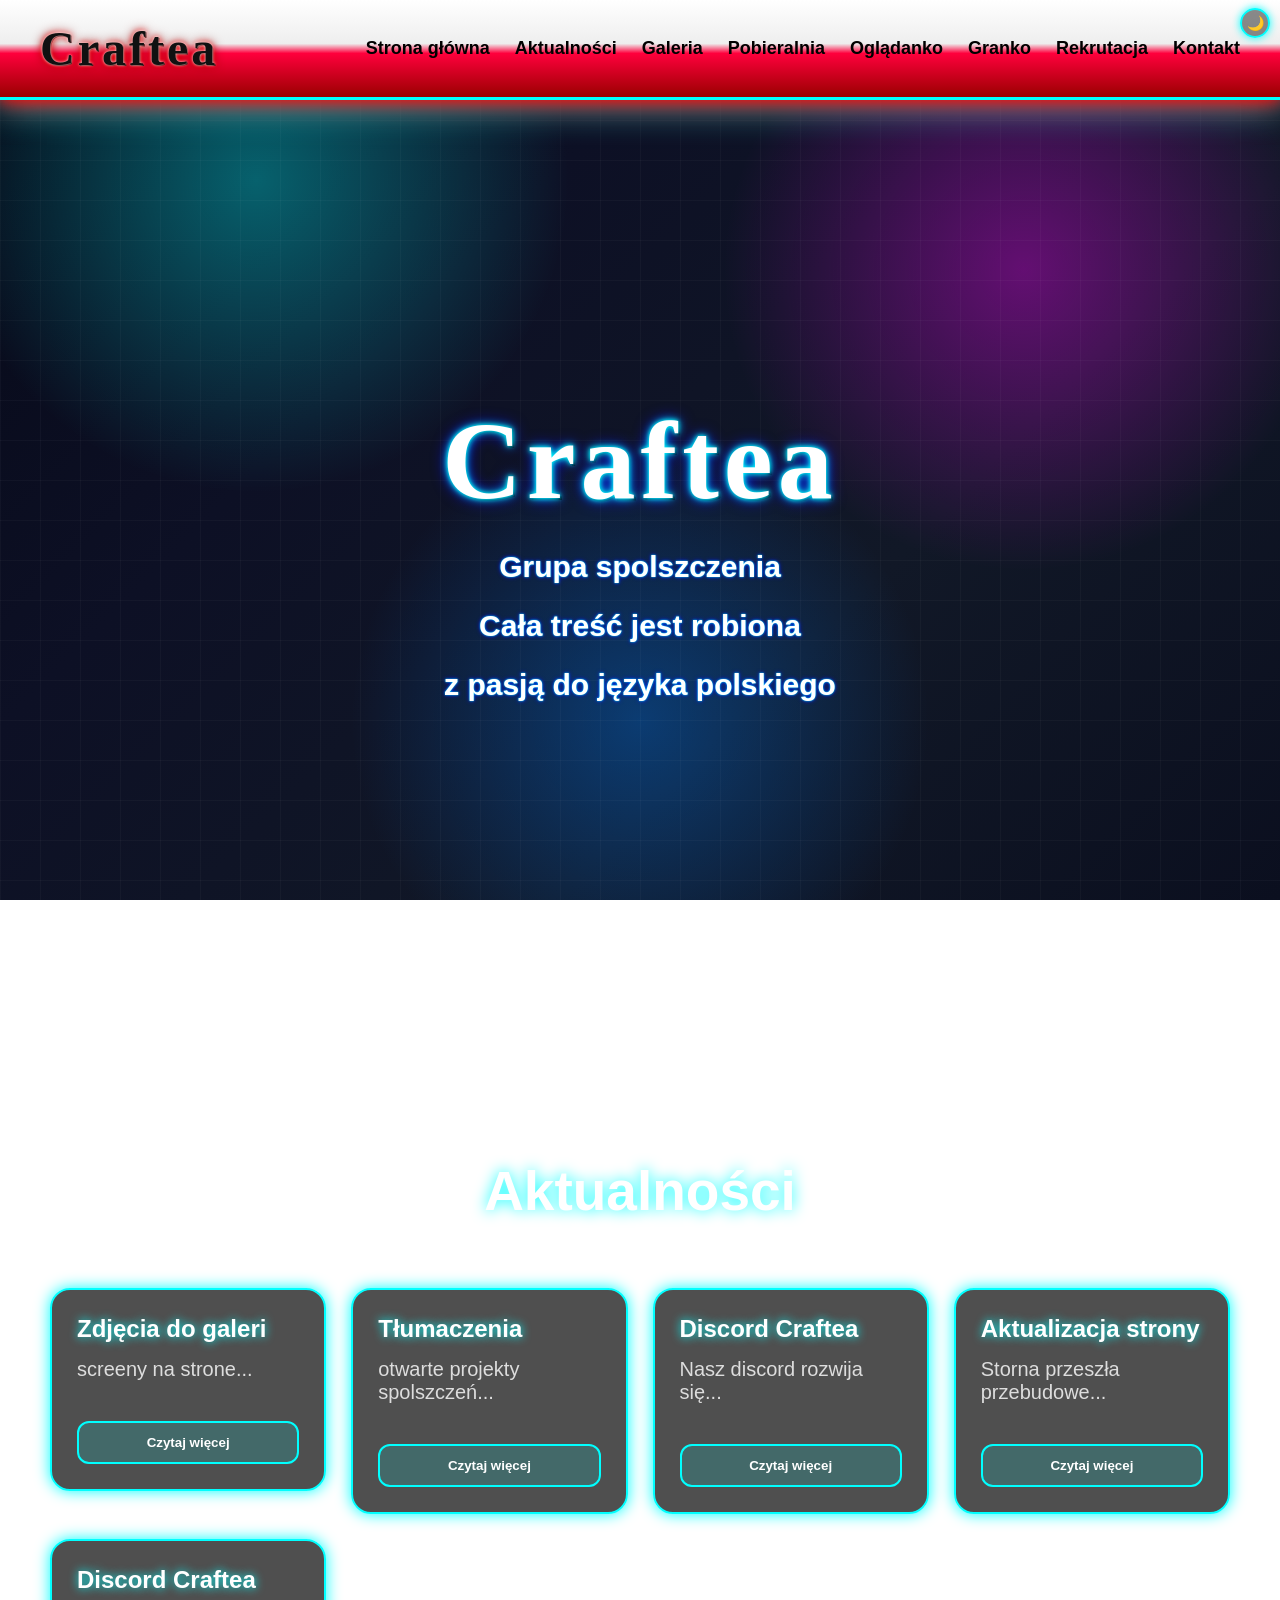
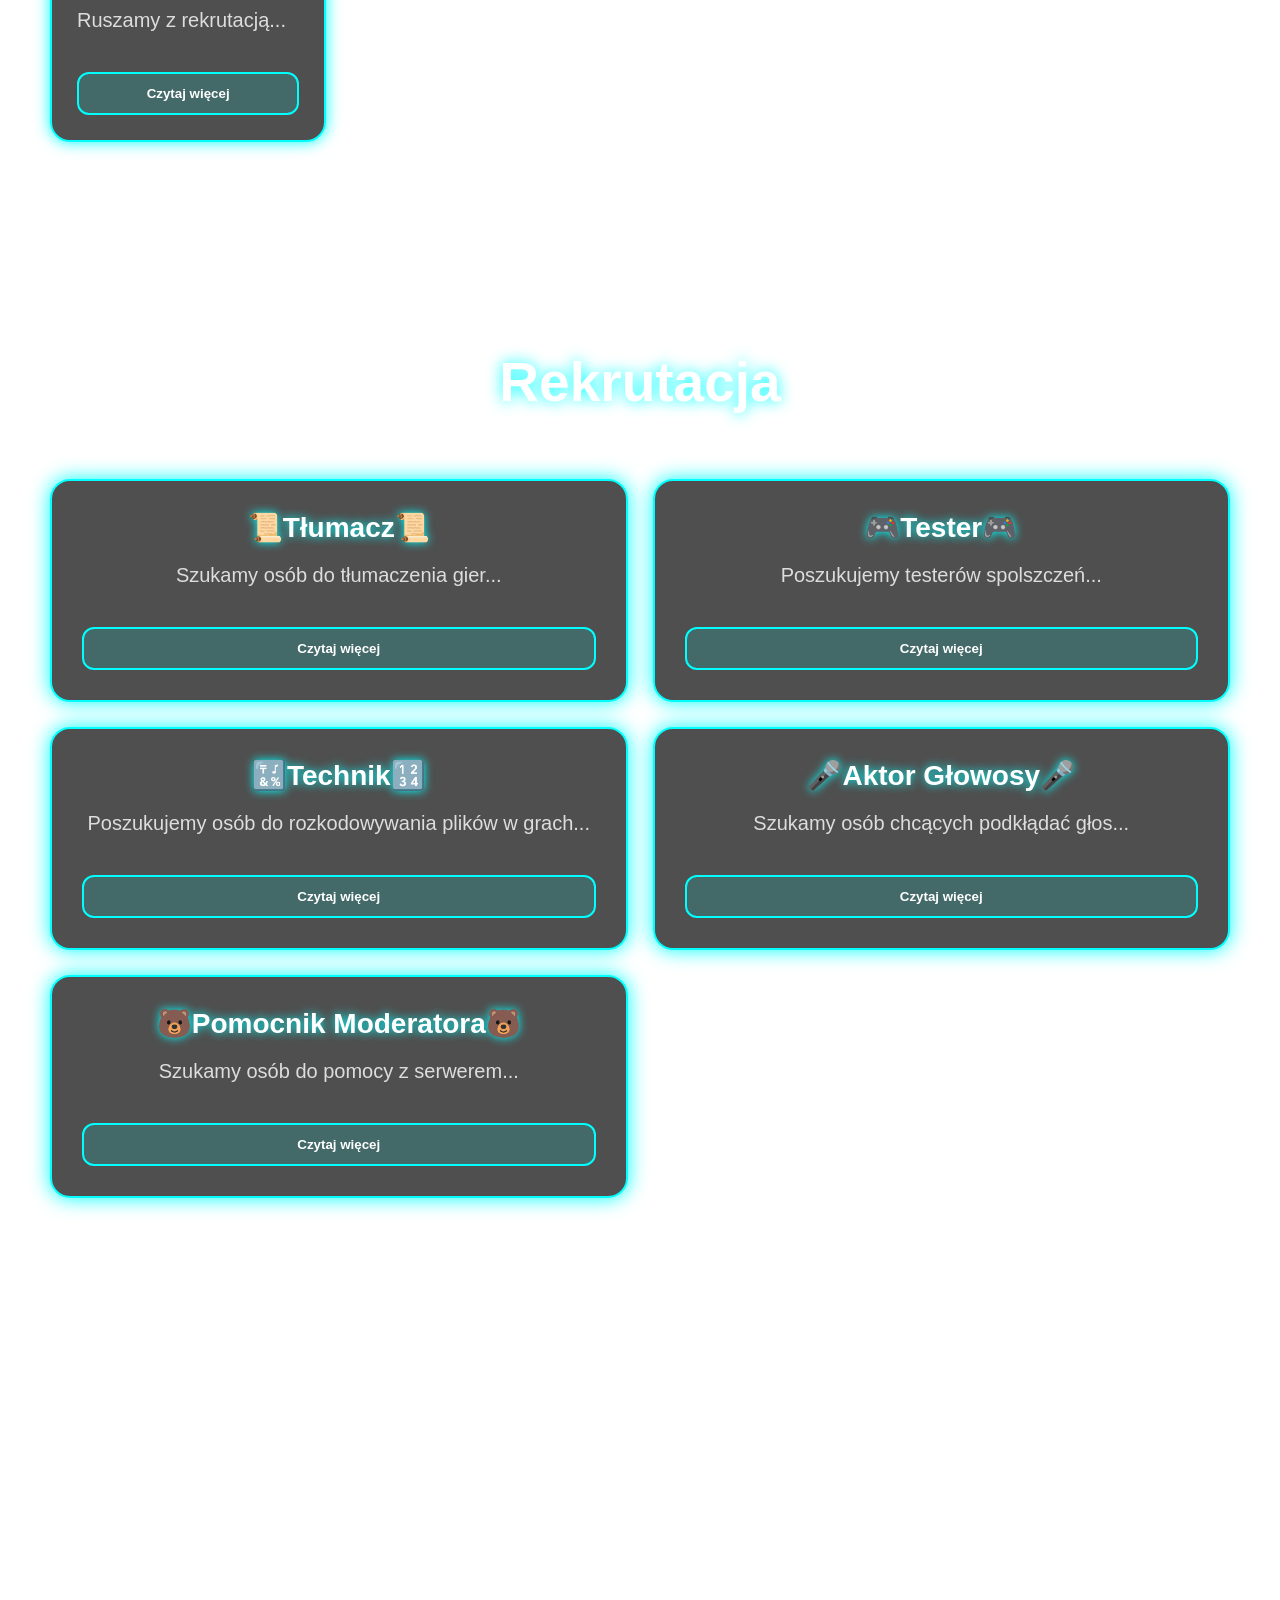
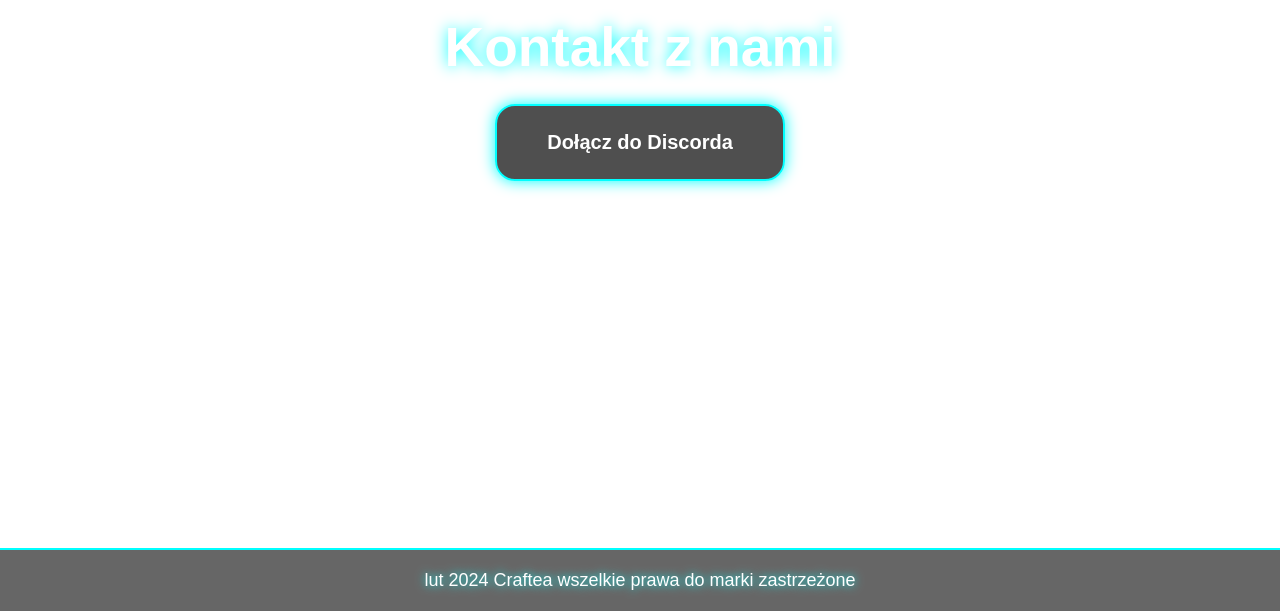
==== commit 7f20bbab: "Update index.html" ====
--- a/index.html
+++ b/index.html
@@ -10,6 +10,7 @@
 </head>
 
 <body>
+  <div id="background-layer"></div>
 
   <!-- NAVBAR -->
   <header class="navbar">
@@ -315,12 +316,6 @@
         Dołącz do Discorda
       </a>
     </div>
-    <div class="box">
-      <a href="https://www.tiktok.com/@craftea_spolszczenia?_r=1&_t=ZN-96k81MMCcb8"
-         target="_blank" rel="noopener noreferrer">
-        Dołącz do Tiktoka
-      </a>
-    </div>
   </section>
 
   <!-- STOPKA -->
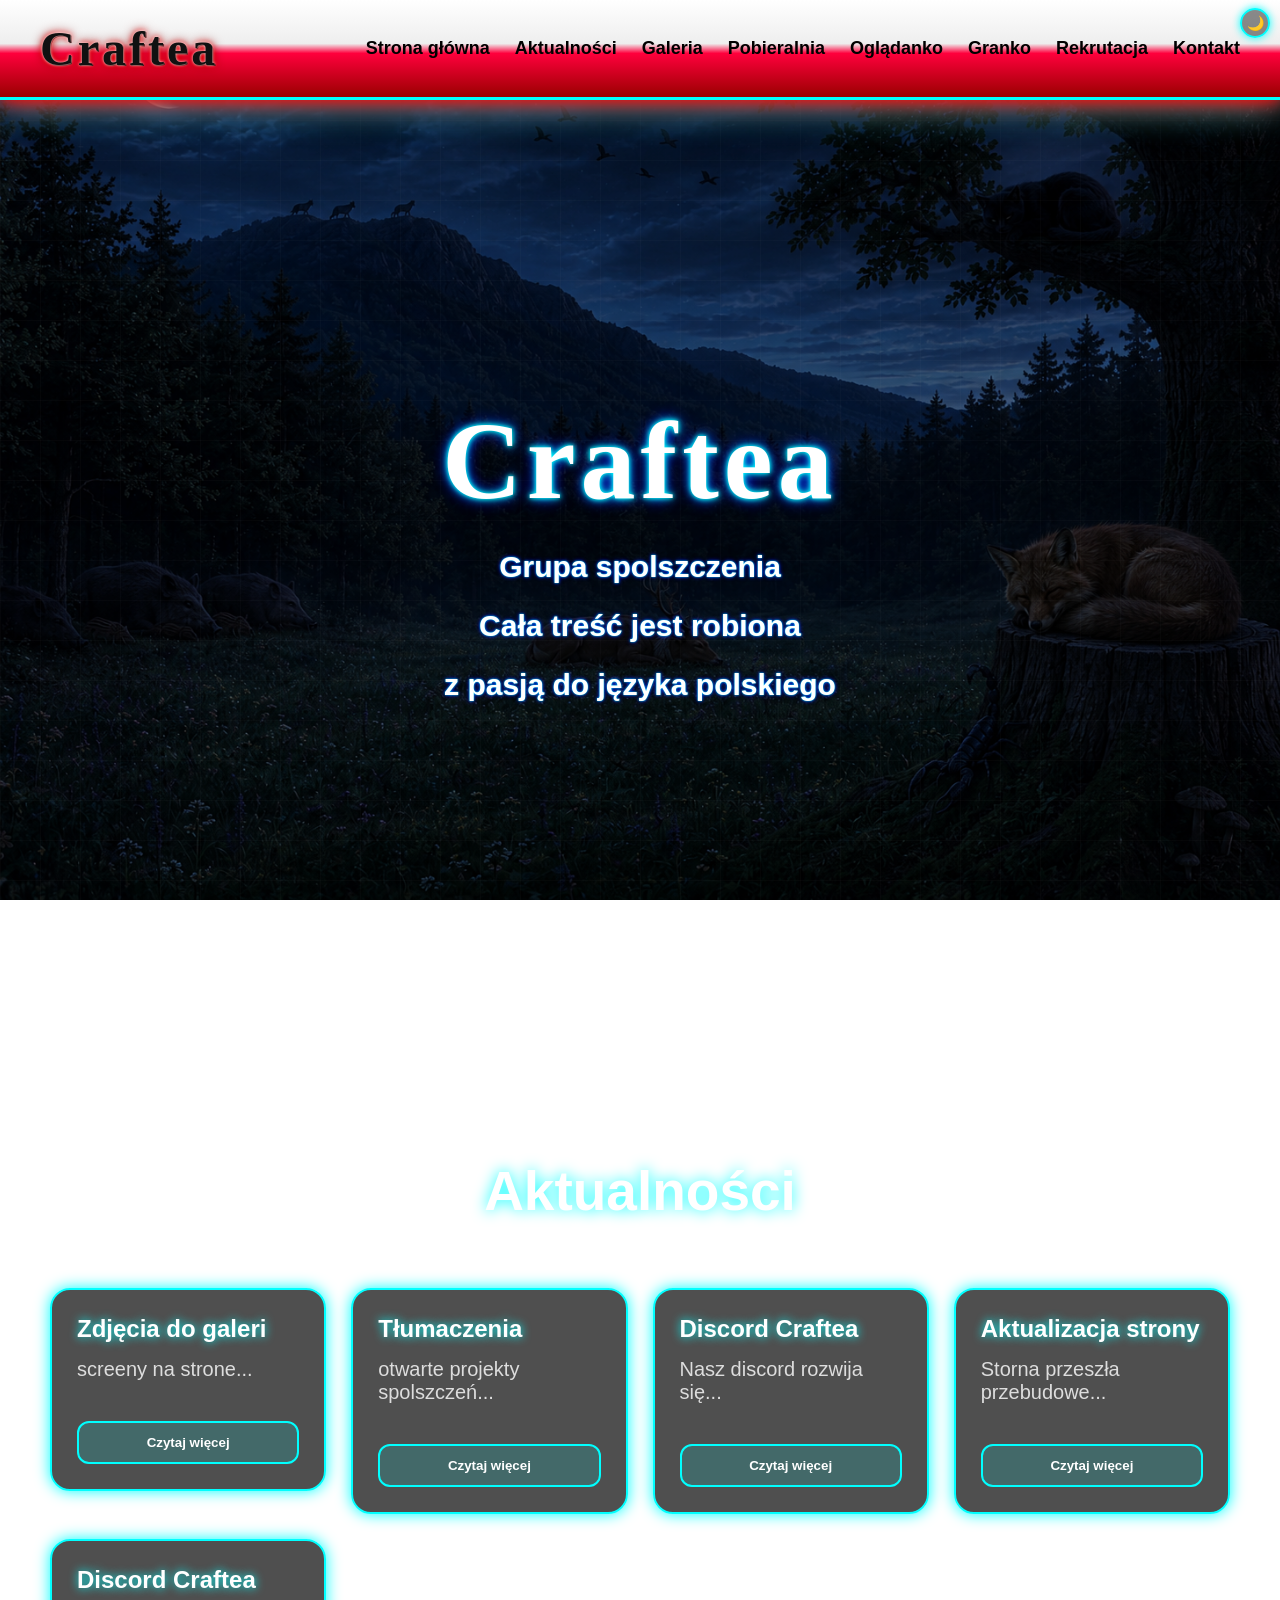
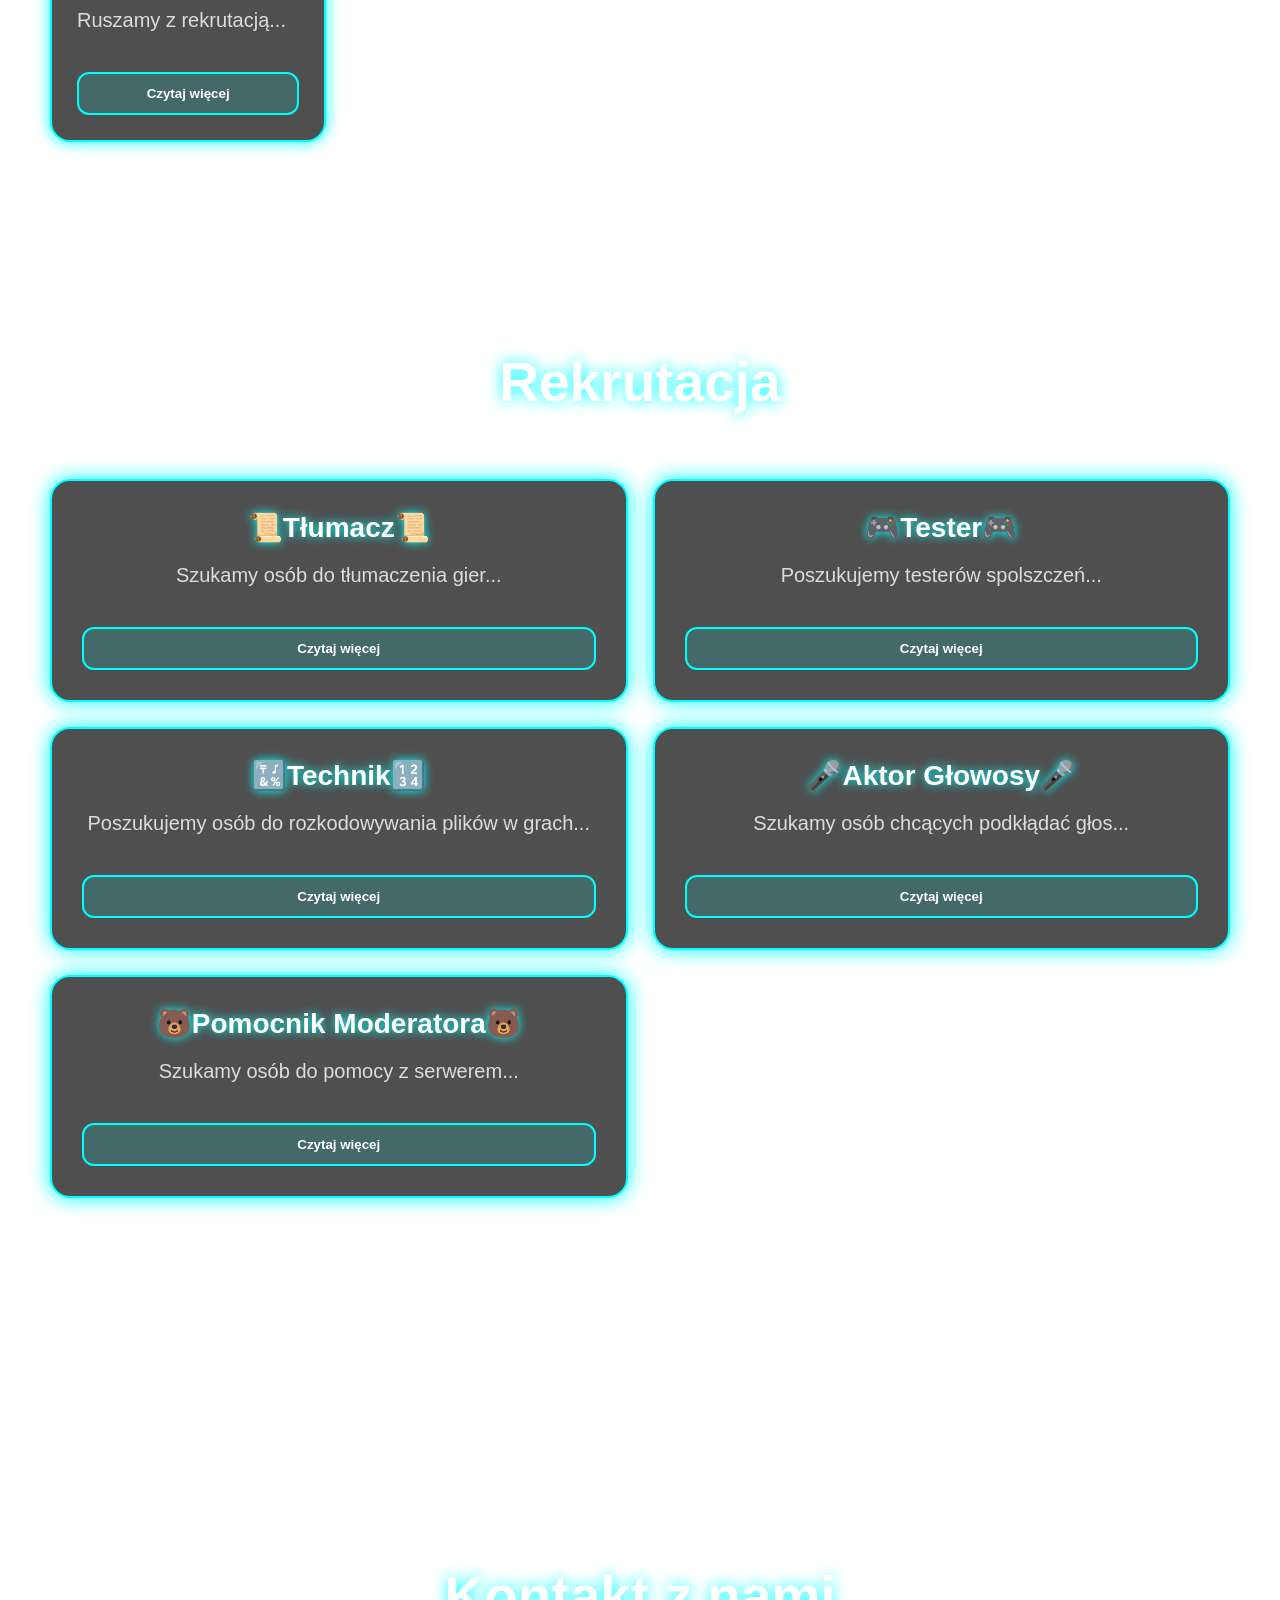
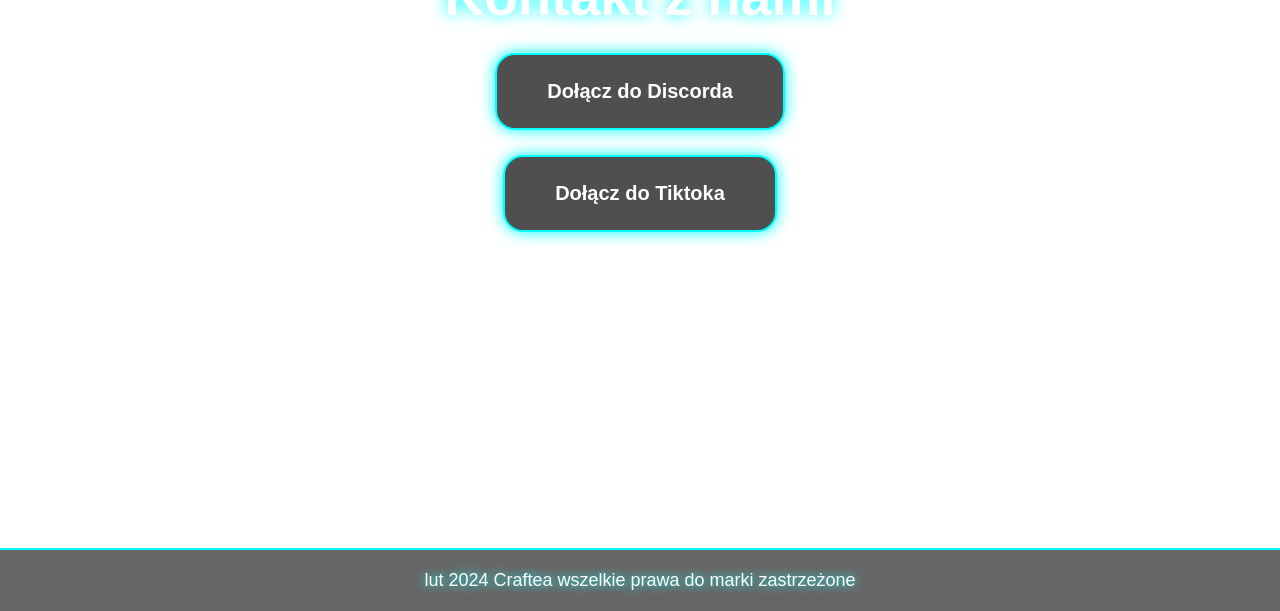
==== commit e9760285: "Update index.html" ====
--- a/index.html
+++ b/index.html
@@ -316,6 +316,12 @@
         Dołącz do Discorda
       </a>
     </div>
+     <div class="box">
+      <a href="https://www.tiktok.com/@craftea_spolszczenia?_r=1&_t=ZN-96k81MMCcb8"
+         target="_blank" rel="noopener noreferrer">
+        Dołącz do Tiktoka
+      </a>
+    </div>
   </section>
 
   <!-- STOPKA -->
--- a/style.css
+++ b/style.css
@@ -10,13 +10,15 @@
   font-family: Arial, sans-serif;
   color: white;
 
-  background:
-    radial-gradient(circle at 20% 20%, rgba(0,255,255,0.35), transparent 25%),
-    radial-gradient(circle at 80% 30%, rgba(255,0,255,0.35), transparent 25%),
-    radial-gradient(circle at 50% 80%, rgba(0,128,255,0.35), transparent 30%),
-    linear-gradient(135deg, #050816, #0d1025, #111827, #0b0f1f);
-
+  background-image: url("night.jpg");
+  background-size: cover;
+  background-position: center;
+  background-repeat: no-repeat;
   background-attachment: fixed;
+
+  transition:
+    background-image 0.5s ease,
+    color 0.5s ease;
 }
 
 /* GRID */
@@ -51,7 +53,7 @@
   position: sticky;
   top: 0;
 
-  z-index: 9999;
+  z-index: 99999;
   
   border-bottom: 3px solid cyan;
 
@@ -446,13 +448,9 @@
 
 /* JASNY MOTYW GAMING */
 .light-theme {
-  color: white;
-
-  background:
-    radial-gradient(circle at 20% 20%, rgba(0,150,255,0.25), transparent 25%),
-    radial-gradient(circle at 80% 30%, rgba(255,0,128,0.25), transparent 25%),
-    radial-gradient(circle at 50% 80%, rgba(0,255,200,0.25), transparent 30%),
-    linear-gradient(135deg, #1b2338, #24314f, #2d3f66, #182033);
+  background-image: url("day.jpg");
+
+
 }
 
 /* BOX */
@@ -1606,3 +1604,93 @@
   text-shadow:
     0 0 10px cyan;
 }
+.watch-filters{
+  width:100%;
+
+  display:flex;
+  justify-content:space-between;
+  align-items:center;
+
+  gap:20px;
+
+  margin-bottom:30px;
+}
+
+.type-filter,
+.genre-filter{
+  display:flex;
+  gap:10px;
+}
+
+.type-filter button,
+.genre-filter select{
+  padding:10px 15px;
+
+  border:2px solid cyan;
+
+  border-radius:10px;
+
+  background:rgba(0,0,0,.5);
+
+  color:white;
+
+  cursor:pointer;
+}
+
+.type-filter button:hover{
+  background:cyan;
+  color:black;
+}
+
+@media(max-width:900px){
+
+  .watch-filters{
+    flex-direction:column;
+  }
+
+  .type-filter,
+  .genre-filter{
+    flex-wrap:wrap;
+    justify-content:center;
+  }
+
+}
+/* ==========================
+   INTERAKTYWNY LAS
+========================== */
+
+#forest-scene{
+  position:fixed;
+  inset:0;
+  z-index:-999;
+  overflow:hidden;
+}
+
+#forest-bg{
+  position:absolute;
+  width:110%;
+  height:110%;
+  object-fit:cover;
+
+  left:-5%;
+  top:-5%;
+
+  transition:transform .2s linear,
+             filter 1s ease;
+}
+body::after {
+  content: "";
+
+  position: fixed;
+  inset: 0;
+
+  background: rgba(0,0,0,0.35);
+
+  pointer-events: none;
+
+  z-index: -1;
+}
+
+.light-theme::after {
+  background: rgba(0,0,0,0.15);
+}
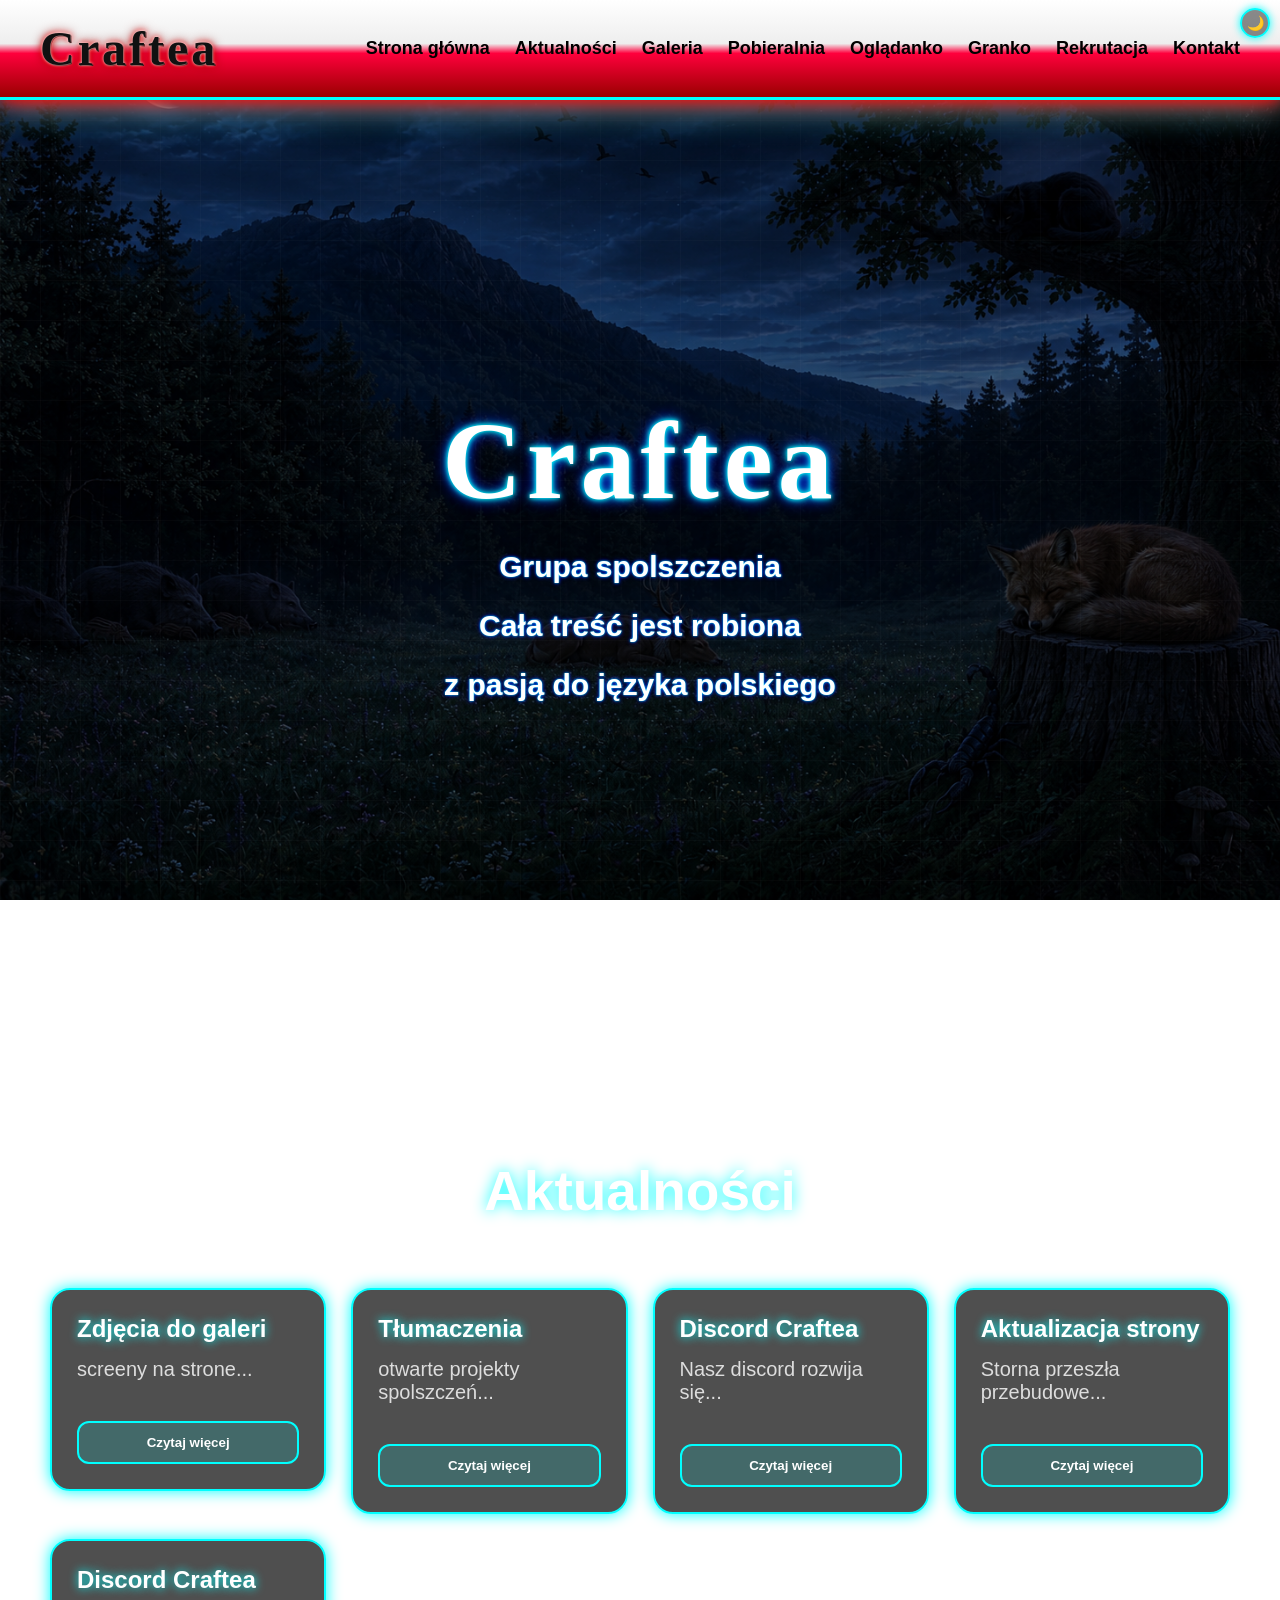
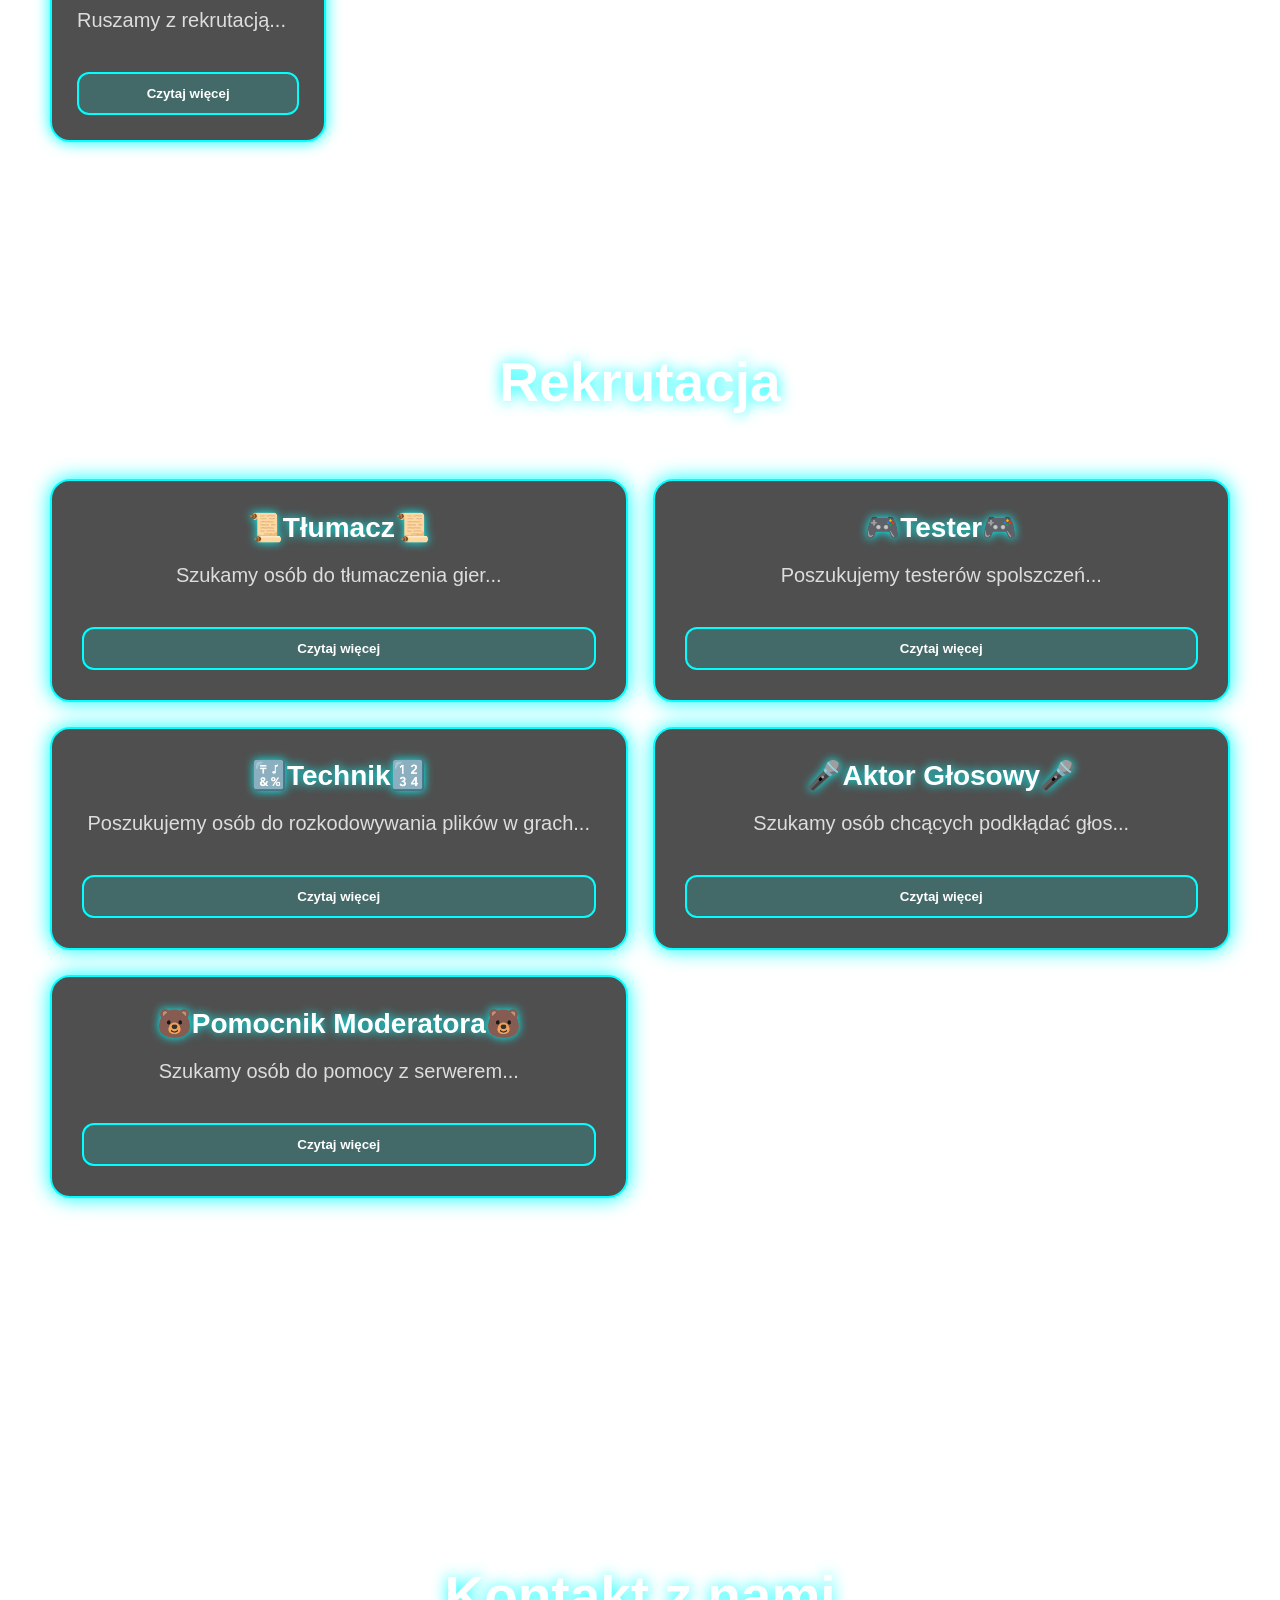
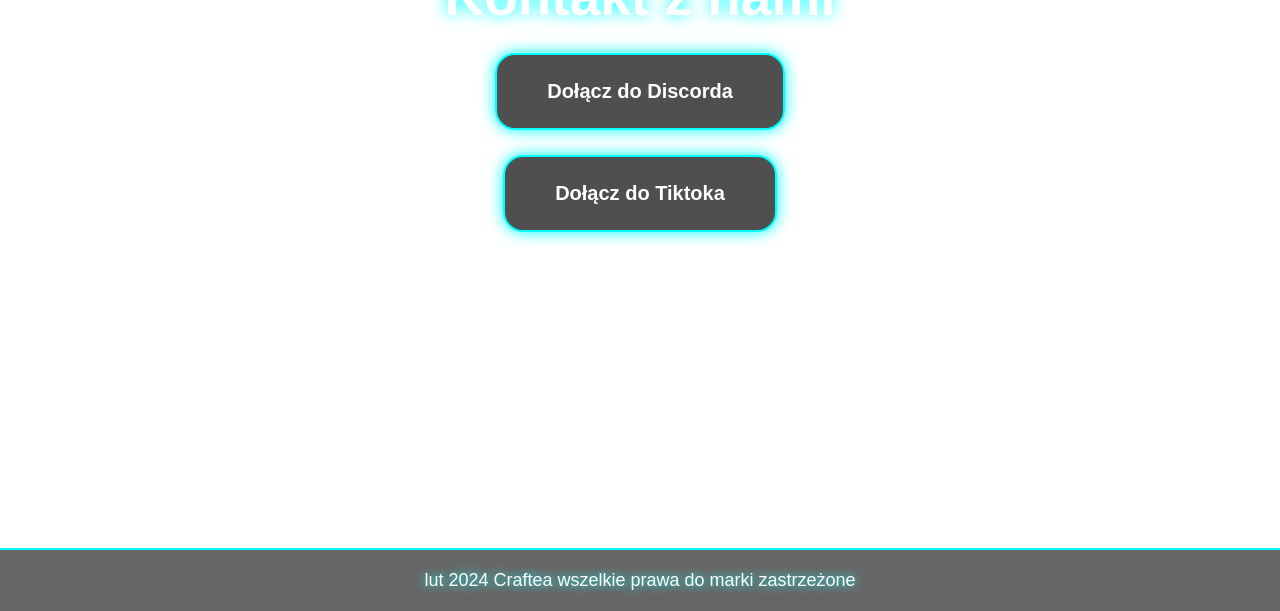
==== commit c3c84cc6: "Update index.html" ====
--- a/index.html
+++ b/index.html
@@ -252,7 +252,7 @@
         <!-- REKRUTACJA 4 -->
     <div class="recruitment-card">
 
-      <h3>🎤Aktor Głowosy🎤</h3>
+      <h3>🎤Aktor Głosowy🎤</h3>
 
       <p class="short-text">
         Szukamy osób chcących podkłądać głos...
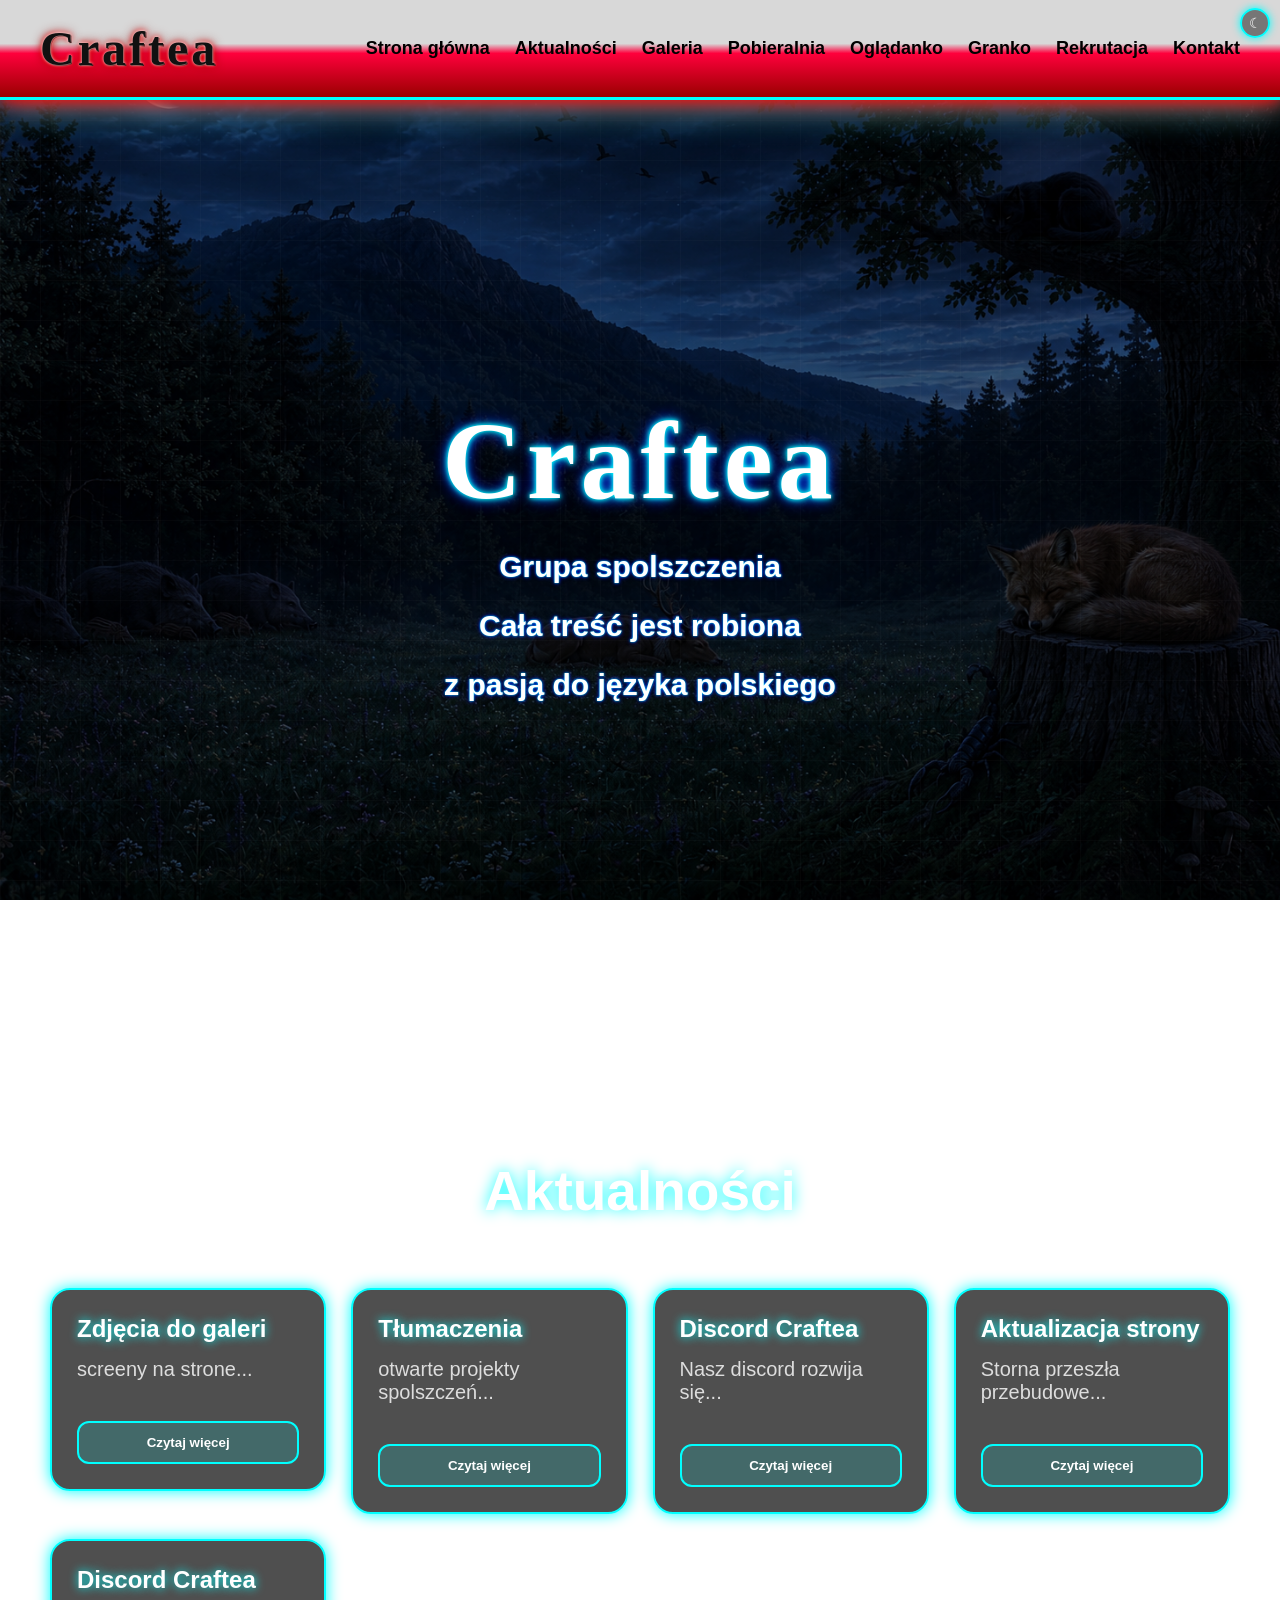
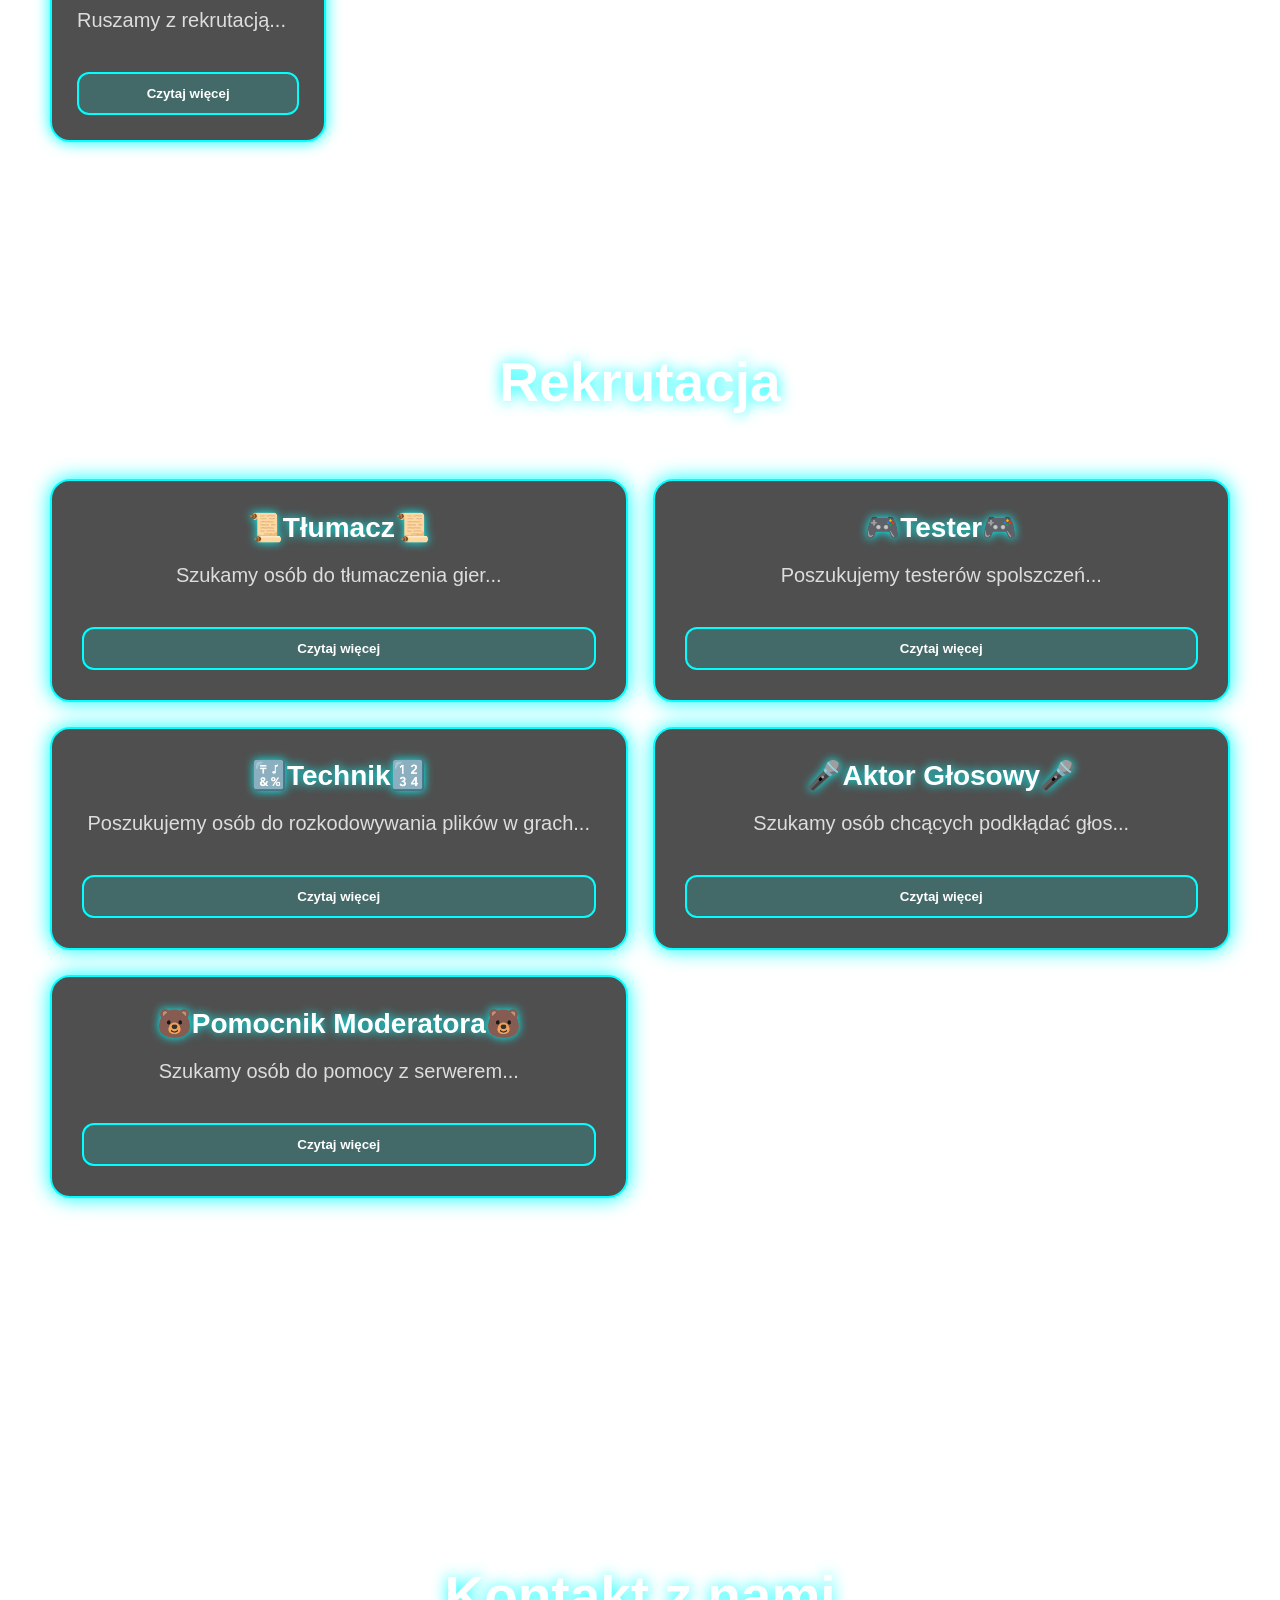
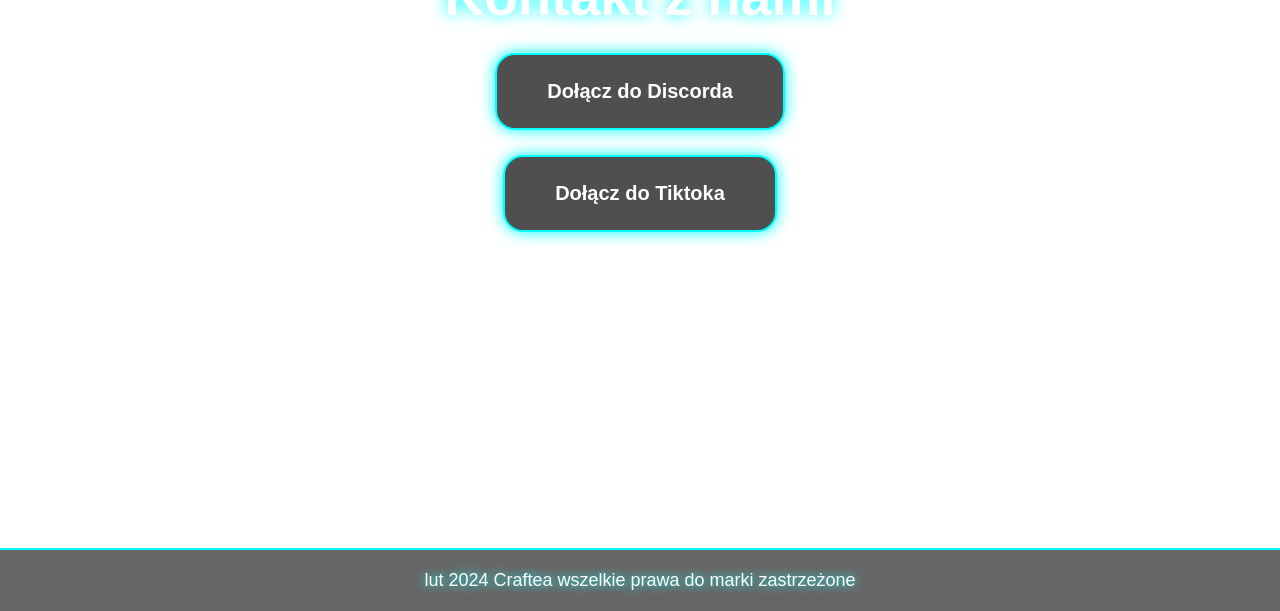
==== commit c416dd01: "Update index.html" ====
--- a/index.html
+++ b/index.html
@@ -32,7 +32,7 @@
 
         <!-- PRZEŁĄCZNIK MOTYWU -->
     <button id="theme-toggle">
-      🌙
+      ☾
     </button>
 
   </header>
--- a/style.css
+++ b/style.css
@@ -37,12 +37,14 @@
 }
 
 /* NAVBAR */
+
 .navbar {
   height: 100px;
   width: 100%;
 
   background:
-    linear-gradient(to bottom, #fff 0%, #eee 45%, #ff003c 55%, #990000 100%);
+    linear-gradient(to bottom, #d8d8d8 0%, #d8d8d8 45%, #ff003c 55%, #990000 100%);
+    
 
   display: flex;
   justify-content: space-between;
@@ -1667,13 +1669,17 @@
 }
 
 #forest-bg{
-  position:absolute;
-  width:110%;
-  height:110%;
-  object-fit:cover;
-
-  left:-5%;
-  top:-5%;
+  position: fixed;
+
+  inset: 0;
+
+  width: 100%;
+  height: 100%;
+
+  object-fit: cover;
+
+  left: 0;
+  top: 0;
 
   transition:transform .2s linear,
              filter 1s ease;
@@ -1694,3 +1700,112 @@
 .light-theme::after {
   background: rgba(0,0,0,0.15);
 }
+#background-layer {
+  position: fixed;
+  inset: 0;
+  overflow: hidden;
+  z-index: -1;
+  pointer-events: none;
+}
+/* =====================================
+   TELEFONY - POPRAWKI
+===================================== */
+
+/* zabezpieczenie przed białymi paskami */
+html,
+body {
+  
+  max-width: 100%;
+}
+
+/* wszystkie obrazki nie mogą wychodzić poza ekran */
+img {
+  max-width: 100%;
+  height: auto;
+}
+
+/* TELEFONY */
+@media (max-width: 768px) {
+
+  /* GALERIA */
+  .gallery {
+    grid-template-columns: repeat(2, 1fr) !important;
+  }
+
+  /* AKTUALNOŚCI */
+  .news-grid {
+    grid-template-columns: repeat(2, 1fr) !important;
+  }
+
+  /* REKRUTACJA */
+  .recruitment-grid {
+    grid-template-columns: repeat(2, 1fr) !important;
+  }
+
+  /* POBIERALNIA */
+  .download-grid {
+    grid-template-columns: repeat(2, 1fr) !important;
+  }
+
+  /* OGLĄDANKO */
+  .watch-grid {
+    grid-template-columns: repeat(2, 1fr) !important;
+  }
+
+  /* GRANKO */
+  .games-grid {
+    grid-template-columns: repeat(2, 1fr) !important;
+  }
+
+  /* mniejsze odstępy */
+  .section {
+    padding-left: 15px !important;
+    padding-right: 15px !important;
+  }
+
+  /* lepsze wyświetlanie tła */
+  body {
+    background-position: center top;
+    background-size: contain;
+    background-repeat: no-repeat;
+    background-color: #000;
+  }
+
+}
+#flag-toggle {
+  position: fixed;
+
+  top: 8px;
+  right: 50px;
+
+  width: 30px;
+  height: 30px;
+
+  border: none;
+  border-radius: 50%;
+
+  background: rgba(0,0,0,0.45);
+
+  color: white;
+  font-size: 14px;
+
+  cursor: pointer;
+
+  z-index: 9999;
+
+  backdrop-filter: blur(10px);
+
+  border: 2px solid cyan;
+
+  box-shadow: 0 0 8px cyan;
+
+  transition: 0.3s;
+}
+
+#flag-toggle:hover {
+  transform: scale(1.1);
+
+  box-shadow:
+    0 0 15px cyan,
+    0 0 30px cyan;
+}
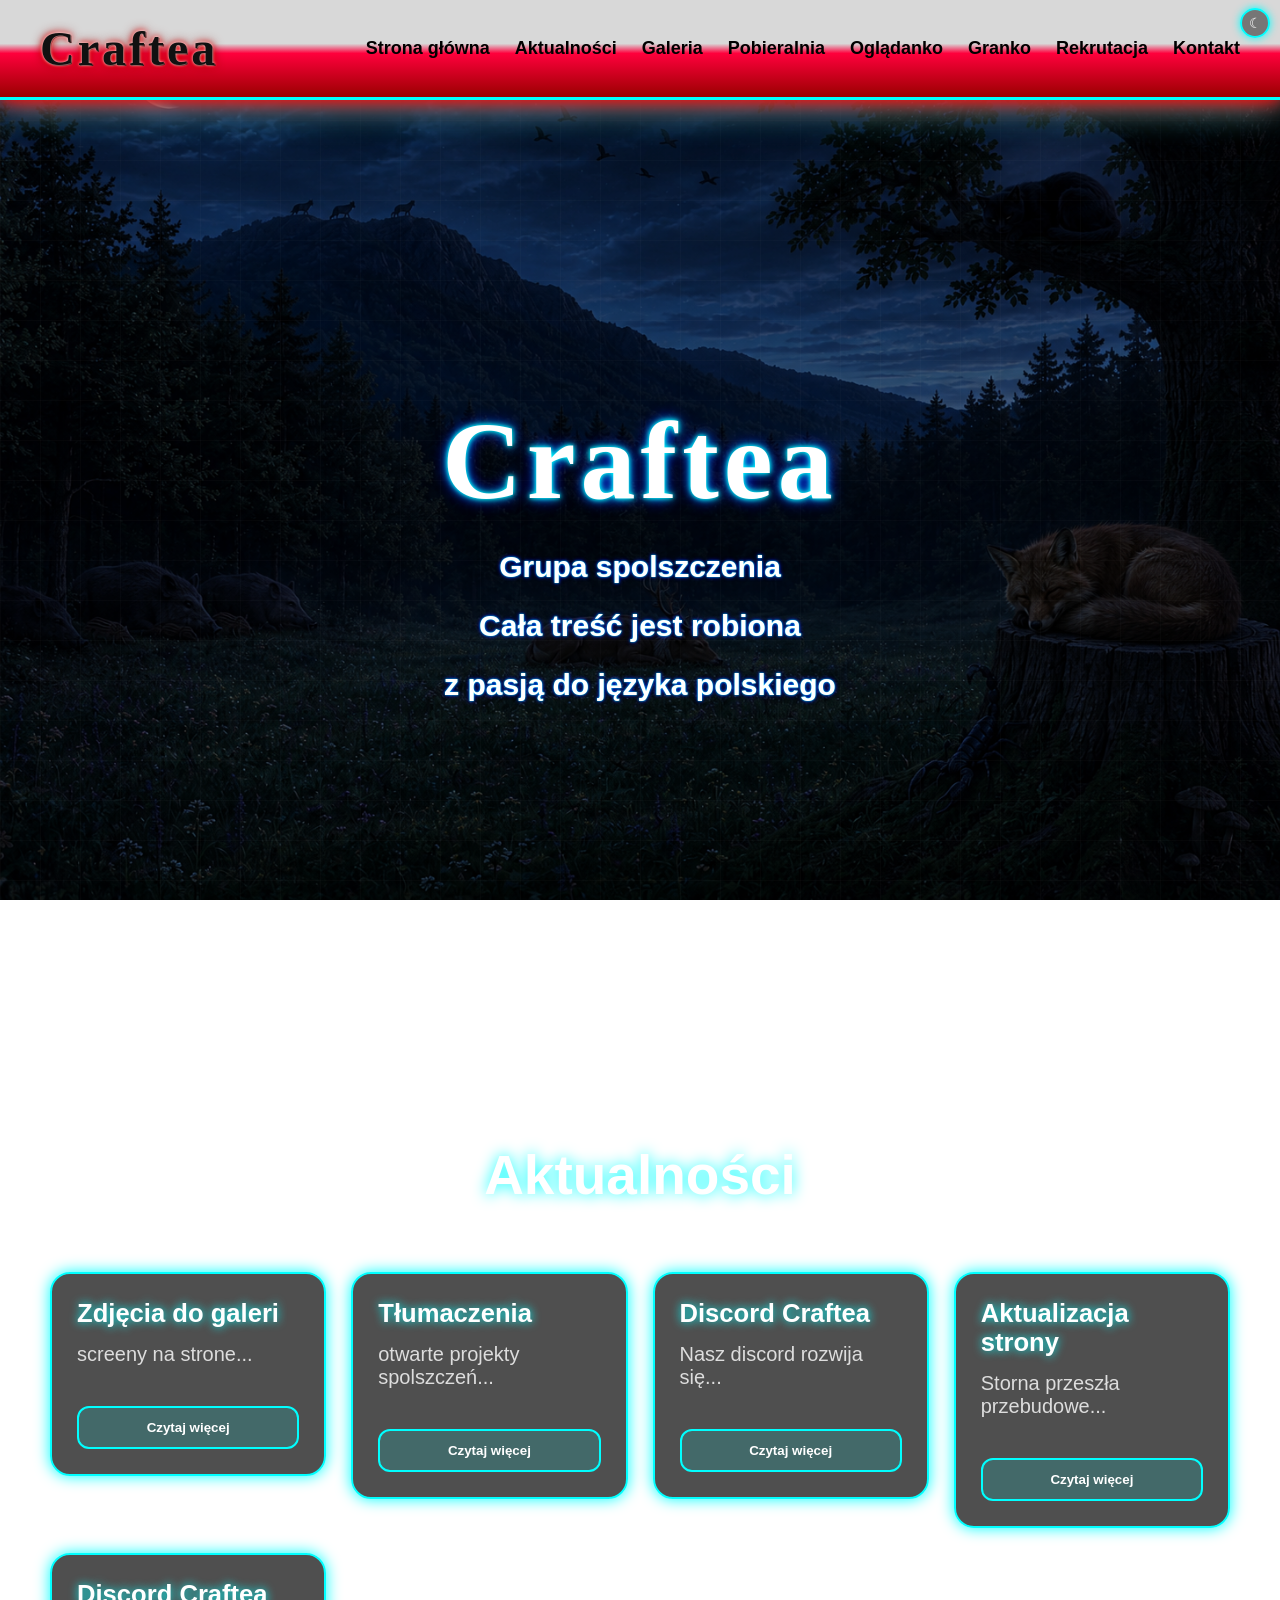
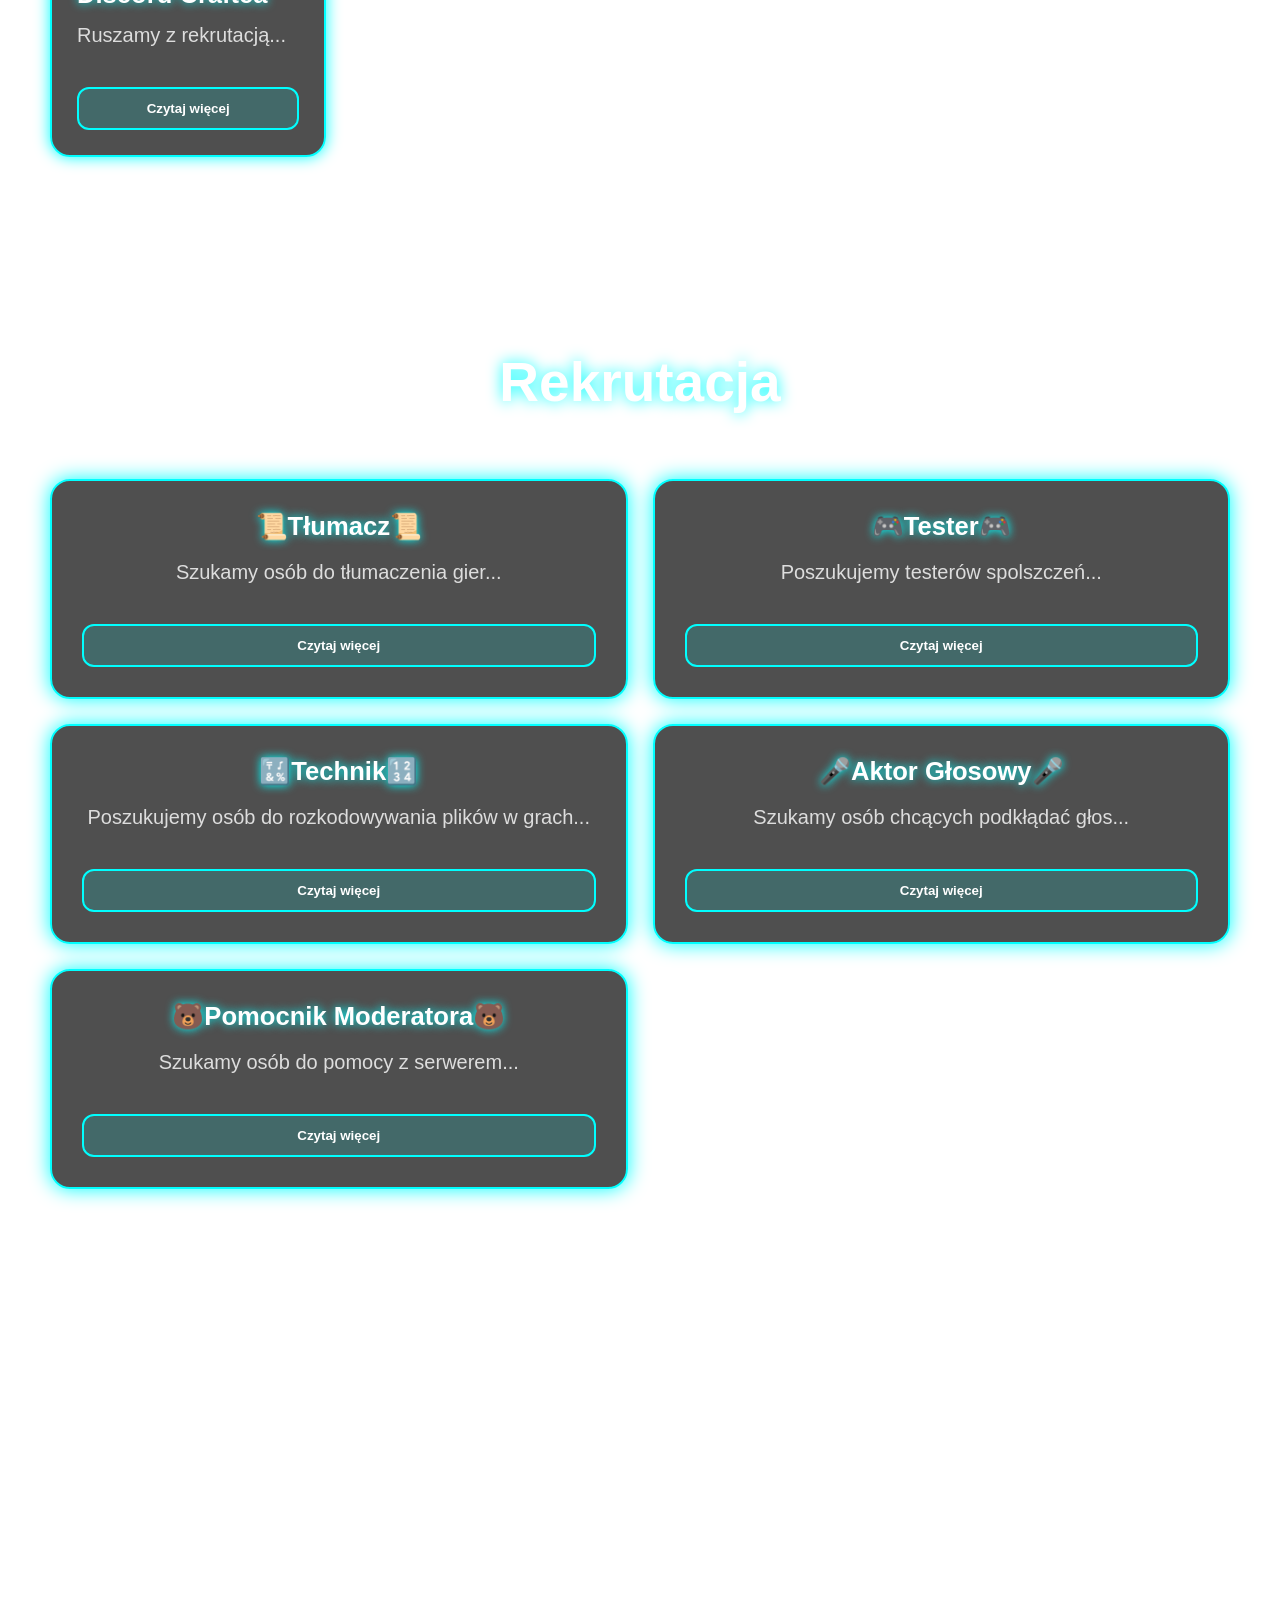
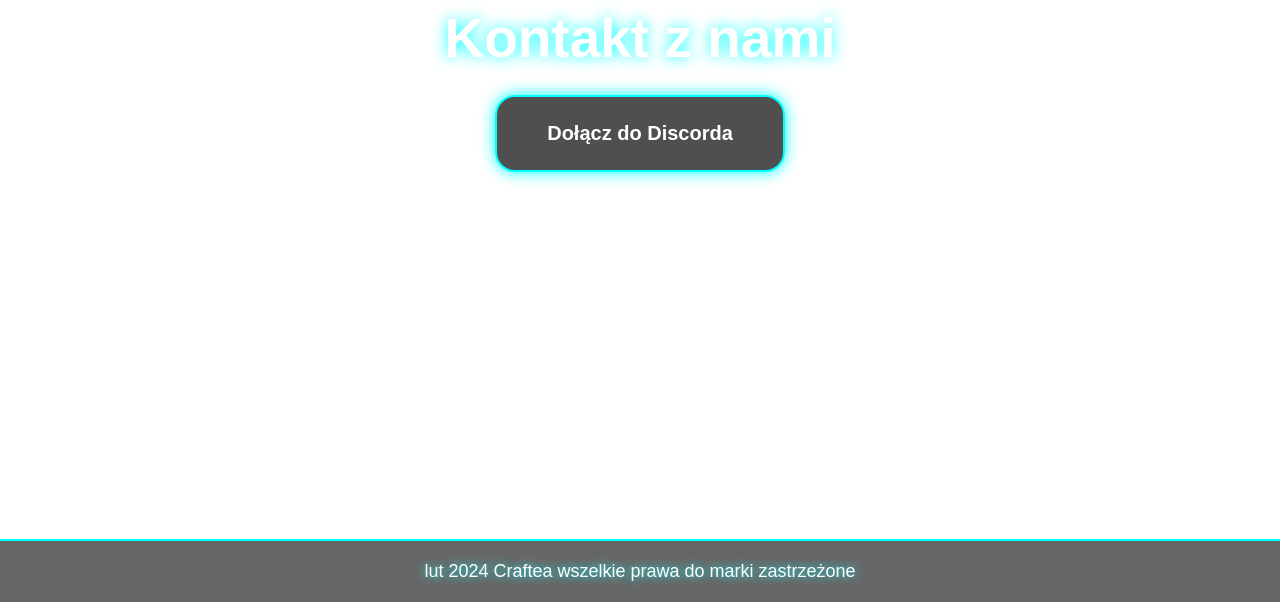
==== commit d0f51551: "Update index.html" ====
--- a/index.html
+++ b/index.html
@@ -316,12 +316,7 @@
         Dołącz do Discorda
       </a>
     </div>
-     <div class="box">
-      <a href="https://www.tiktok.com/@craftea_spolszczenia?_r=1&_t=ZN-96k81MMCcb8"
-         target="_blank" rel="noopener noreferrer">
-        Dołącz do Tiktoka
-      </a>
-    </div>
+
   </section>
 
   <!-- STOPKA -->
--- a/style.css
+++ b/style.css
@@ -1708,104 +1708,168 @@
   pointer-events: none;
 }
 /* =====================================
-   TELEFONY - POPRAWKI
+   TELEFONY AUTO RESPONSIVE
 ===================================== */
 
-/* zabezpieczenie przed białymi paskami */
-html,
-body {
-  
-  max-width: 100%;
-}
-
-/* wszystkie obrazki nie mogą wychodzić poza ekran */
-img {
-  max-width: 100%;
-  height: auto;
-}
-
-/* TELEFONY */
-@media (max-width: 768px) {
-
-  /* GALERIA */
-  .gallery {
-    grid-template-columns: repeat(2, 1fr) !important;
-  }
-
-  /* AKTUALNOŚCI */
-  .news-grid {
-    grid-template-columns: repeat(2, 1fr) !important;
-  }
-
-  /* REKRUTACJA */
-  .recruitment-grid {
-    grid-template-columns: repeat(2, 1fr) !important;
-  }
-
-  /* POBIERALNIA */
-  .download-grid {
-    grid-template-columns: repeat(2, 1fr) !important;
-  }
-
-  /* OGLĄDANKO */
-  .watch-grid {
-    grid-template-columns: repeat(2, 1fr) !important;
-  }
-
-  /* GRANKO */
-  .games-grid {
-    grid-template-columns: repeat(2, 1fr) !important;
-  }
-
-  /* mniejsze odstępy */
-  .section {
-    padding-left: 15px !important;
-    padding-right: 15px !important;
-  }
-
-  /* lepsze wyświetlanie tła */
-  body {
-    background-position: center top;
-    background-size: contain;
-    background-repeat: no-repeat;
-    background-color: #000;
-  }
-
-}
-#flag-toggle {
-  position: fixed;
-
-  top: 8px;
-  right: 50px;
-
-  width: 30px;
-  height: 30px;
-
-  border: none;
-  border-radius: 50%;
-
-  background: rgba(0,0,0,0.45);
-
-  color: white;
-  font-size: 14px;
-
-  cursor: pointer;
-
-  z-index: 9999;
-
-  backdrop-filter: blur(10px);
-
-  border: 2px solid cyan;
-
-  box-shadow: 0 0 8px cyan;
-
-  transition: 0.3s;
-}
-
-#flag-toggle:hover {
-  transform: scale(1.1);
-
-  box-shadow:
-    0 0 15px cyan,
-    0 0 30px cyan;
-}
+@media (max-width:768px){
+
+  .section{
+    padding:15px !important;
+  }
+
+  /* SIATKI */
+
+  .gallery,
+  .news-grid,
+  .download-grid,
+  .watch-grid,
+  .games-grid,
+  .recruitment-grid{
+    width:100%;
+    display:grid;
+    grid-template-columns:repeat(auto-fit,minmax(140px,1fr));
+    gap:10px;
+  }
+
+  /* KAFELKI */
+
+  .box,
+  .news-card,
+  .watch-card,
+  .game-card,
+  .recruitment-card{
+    width:100%;
+    min-width:0;
+    padding:10px !important;
+    overflow:hidden;
+  }
+
+  /* OBRAZKI */
+
+  .gallery img,
+  .mod-link img,
+  .watch-card img,
+  .game-card img{
+    width:100%;
+    height:auto !important;
+    aspect-ratio:1/1;
+    object-fit:cover;
+  }
+
+  /* TŁO TELEFON */
+
+  body{
+    background-size:100% 100% !important;
+    background-position:center center;
+    background-repeat:no-repeat;
+    background-color:#000;
+  }
+
+  #forest-bg{
+    width:100vw;
+    height:100vh;
+    object-fit:fill;
+    object-position:center center;
+  }
+
+  /* TEKST */
+
+  h1{
+    font-size:clamp(28px,6vw,48px);
+  }
+
+  h2{
+    font-size:clamp(24px,5vw,40px) !important;
+  }
+
+  h3{
+    font-size:clamp(16px,4vw,24px);
+  }
+
+  p,
+  a,
+  button,
+  input,
+  textarea,
+  select{
+    font-size:clamp(12px,3vw,18px);
+  }
+
+  #home h2{
+    font-size:clamp(40px,12vw,110px);
+    text-align:center;
+  }
+
+  #home p{
+    font-size:clamp(16px,4vw,30px);
+  }
+
+  /* MENU */
+
+  .navbar{
+    height:auto;
+    padding:15px;
+    flex-direction:column;
+  }
+
+  nav{
+    flex-wrap:wrap;
+    justify-content:center;
+  }
+
+  /* WYSZUKIWARKA */
+
+  .movie-search{
+    width:100%;
+    max-width:100%;
+  }
+
+  /* NAPRAWA TEKSTU W KAFELKACH */
+
+  .news-card h3,
+  .watch-card h3,
+  .game-card h3,
+  .recruitment-card h3,
+  .text h3{
+    font-size:clamp(12px,3vw,18px) !important;
+    line-height:1.3;
+    text-align:center;
+    overflow-wrap:break-word;
+    word-break:break-word;
+  }
+
+  .news-card p,
+  .watch-card p,
+  .game-card p,
+  .recruitment-card p,
+  .short-text,
+  .full-text{
+    font-size:clamp(11px,2.7vw,16px) !important;
+    line-height:1.4;
+    overflow-wrap:break-word;
+    word-break:break-word;
+  }
+
+  .news-button,
+  .recruit-button,
+  .recruit-toggle,
+  .movie-links a,
+  .game-links a{
+    font-size:clamp(10px,2.5vw,14px) !important;
+    padding:8px !important;
+  }
+
+  *{
+    overflow-wrap:break-word;
+    word-break:break-word;
+  }
+}
+
+/* DESKTOP */
+
+.news-card h3,
+.watch-card h3,
+.game-card h3,
+.recruitment-card h3{
+  font-size:clamp(14px,2vw,28px);
+}
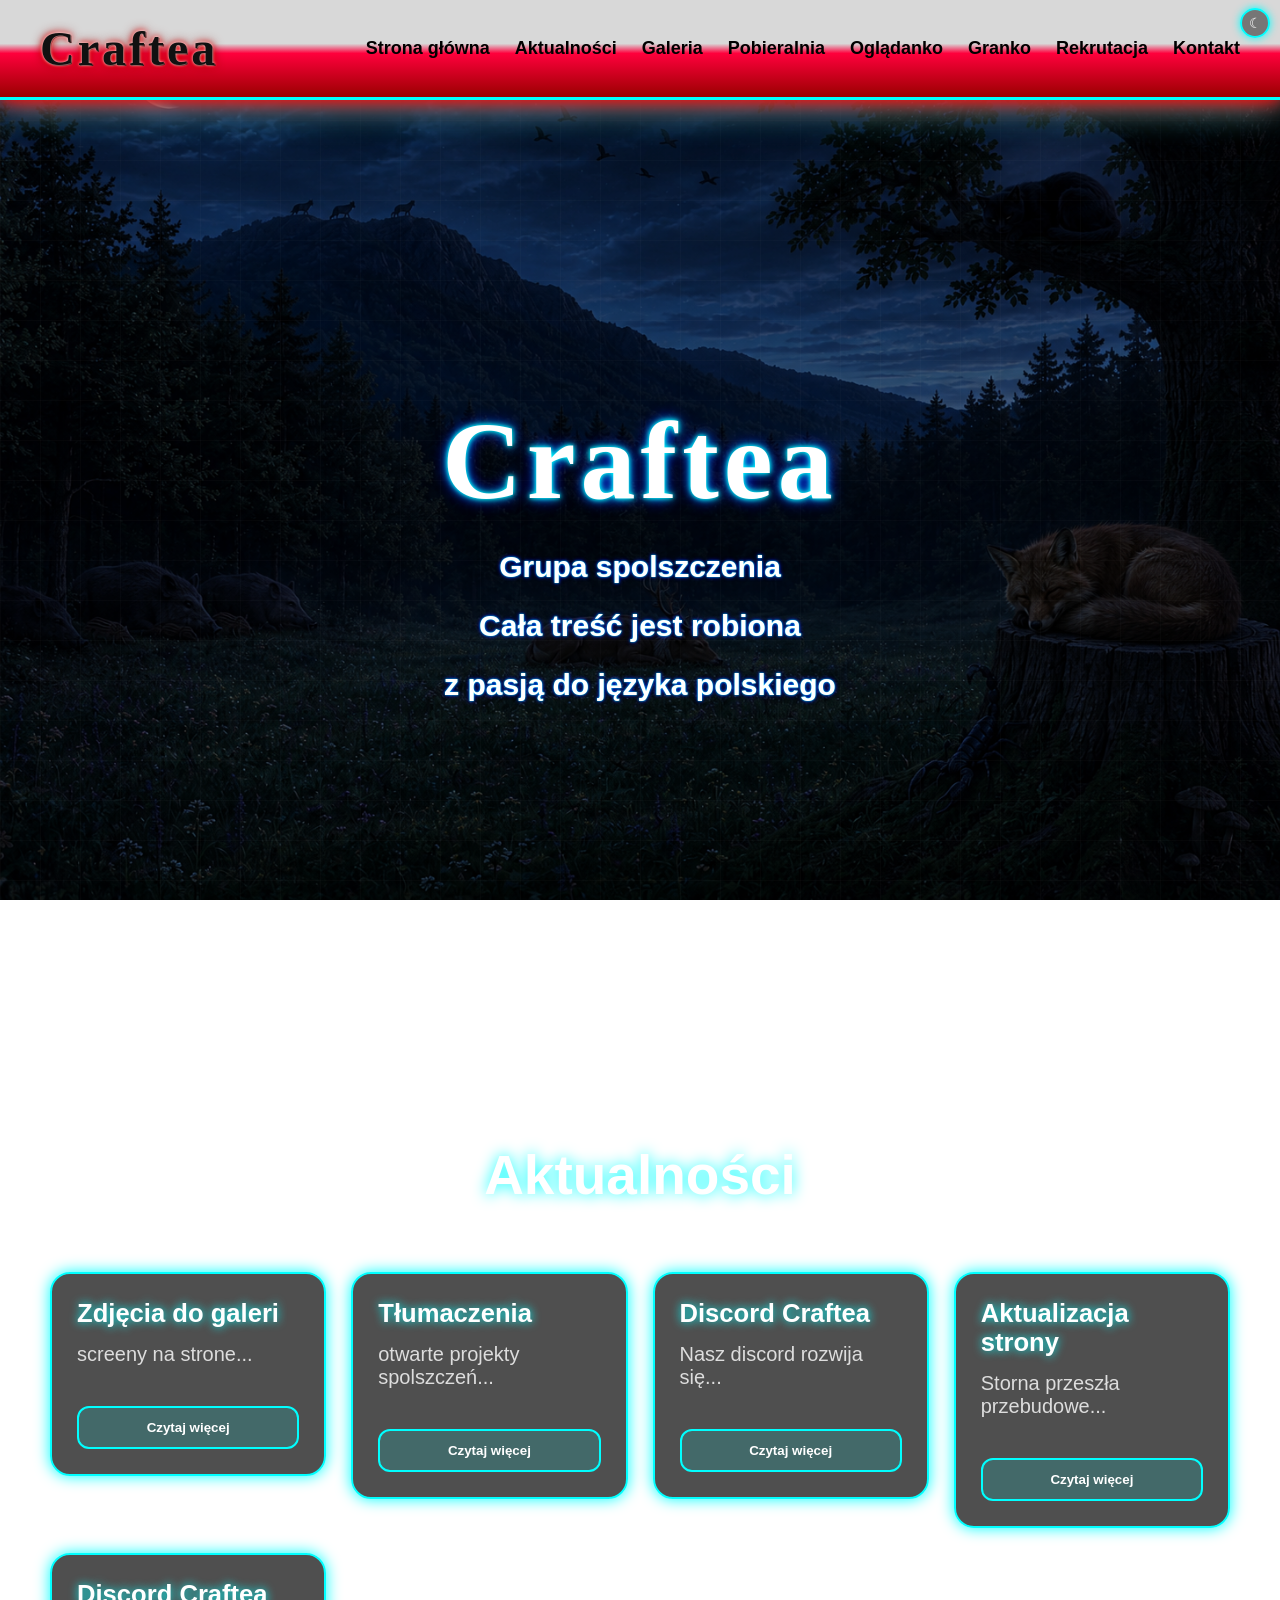
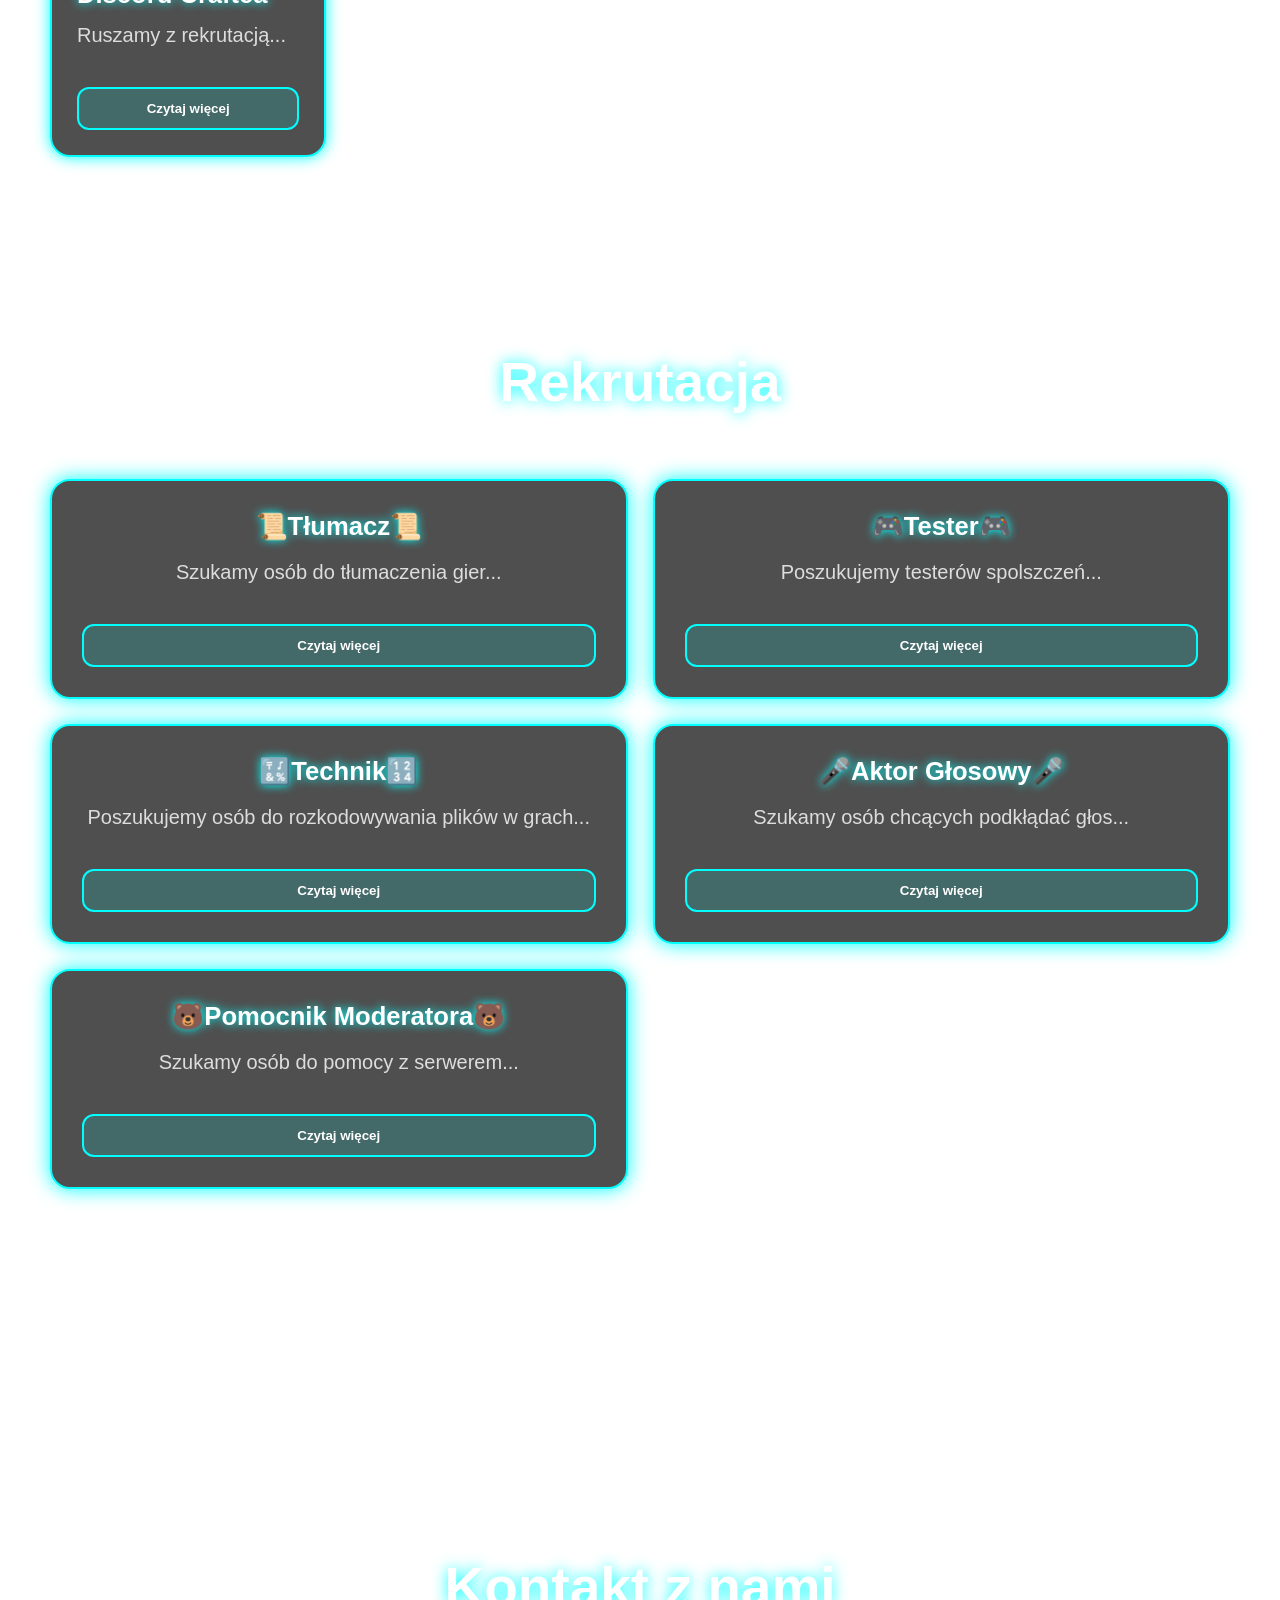
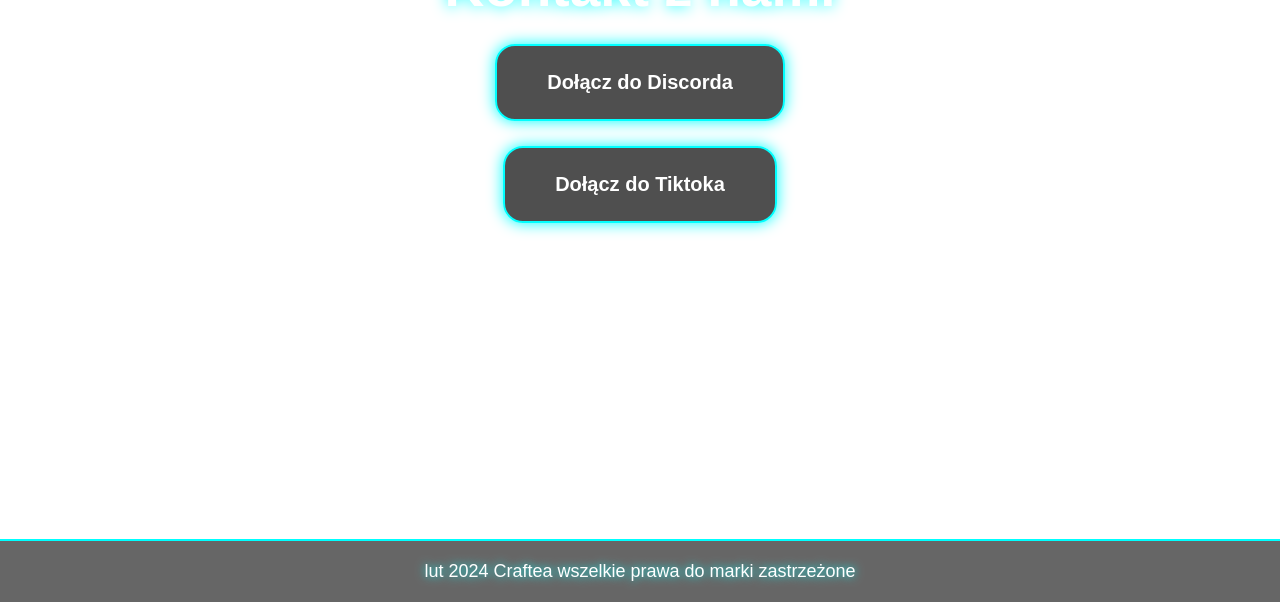
==== commit 5b6f21b6: "Update index.html" ====
--- a/index.html
+++ b/index.html
@@ -316,6 +316,12 @@
         Dołącz do Discorda
       </a>
     </div>
+    <div class="box">
+      <a href="https://www.tiktok.com/@craftea_spolszczenia?_r=1&_t=ZN-96k81MMCcb8"
+         target="_blank" rel="noopener noreferrer">
+        Dołącz do Tiktoka
+      </a>
+    </div>
 
   </section>
 
